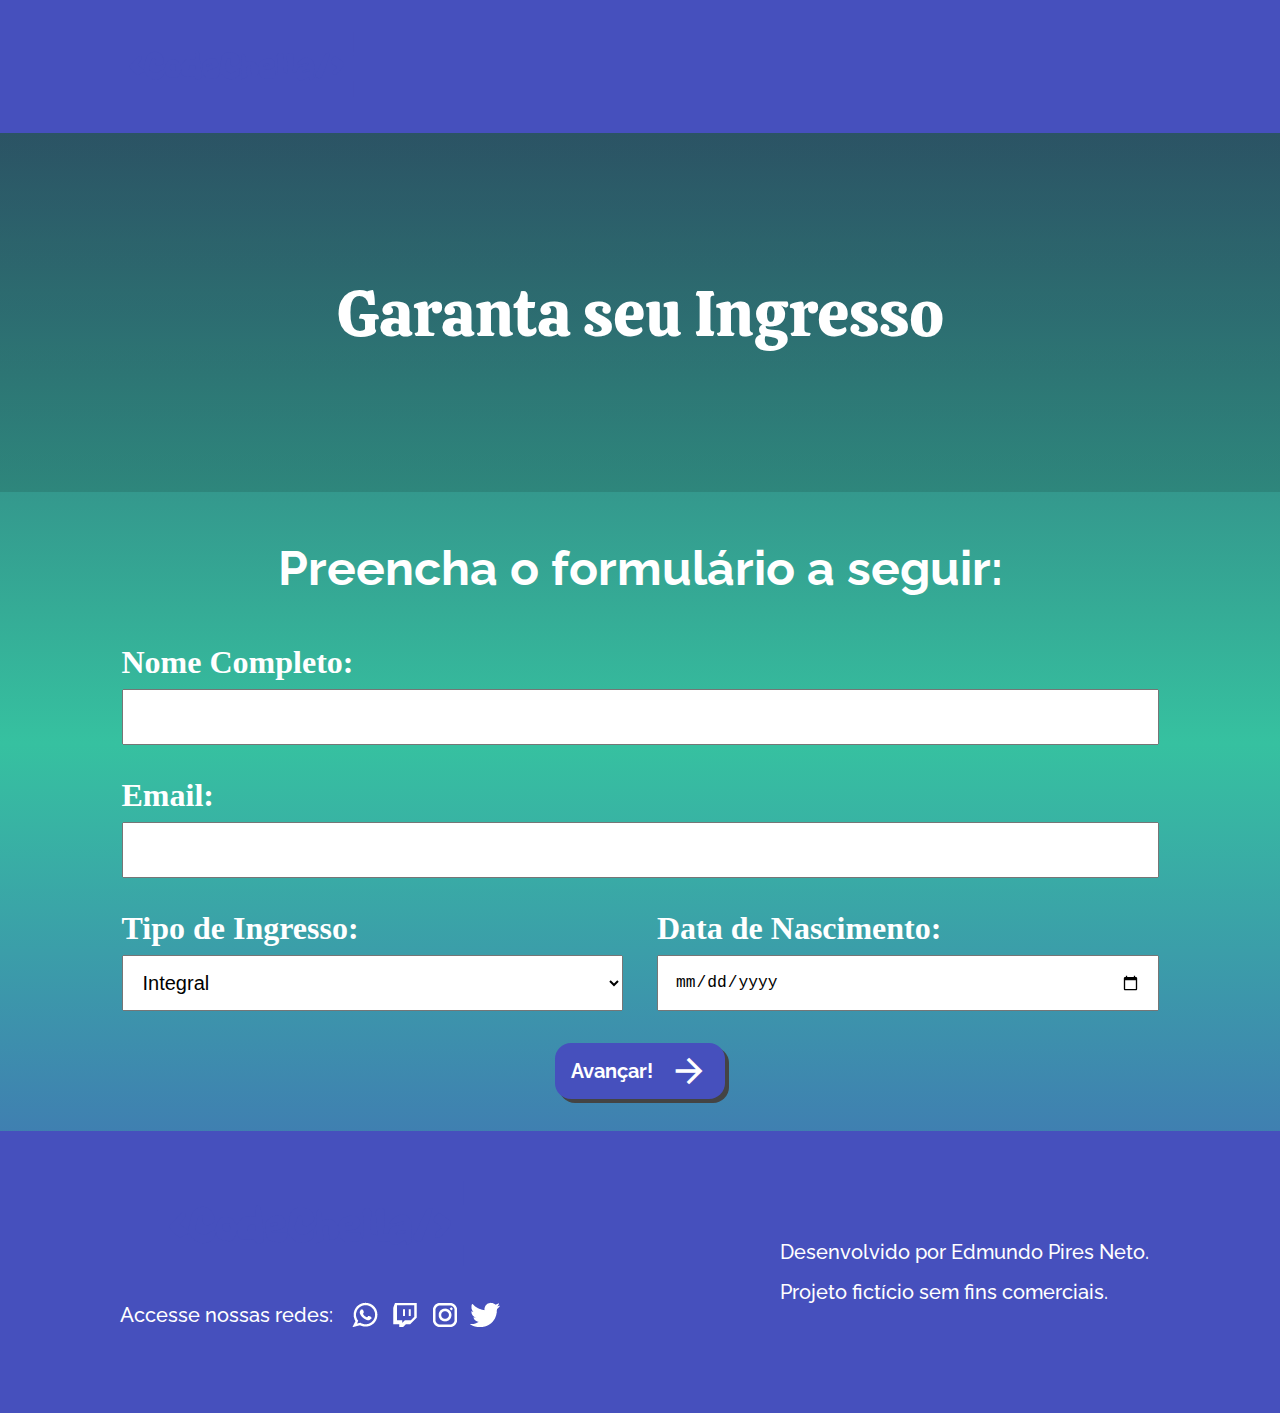
==== compra-ingresso.html @ c8a25de4 "primeiro commit" ====
<!DOCTYPE html>
<html lang="pt-br">
<head>
    <meta charset="UTF-8">
    <meta http-equiv="X-UA-Compatible" content="IE=edge">
    <meta name="viewport" content="width=device-width, initial-scale=1.0">

    <link rel="stylesheet" href="./styles/style.css">
    <link rel="icon" href="assets/img/favicon.png">
    <link rel="preconnect" href="https://fonts.googleapis.com">
    <link rel="preconnect" href="https://fonts.gstatic.com" crossorigin>
    <link rel="stylesheet" href="https://fonts.googleapis.com/css2?family=Calistoga&family=Raleway:wght@500;700;800&display=swap">
    <link rel="stylesheet" href="https://fonts.googleapis.com/icon?family=Material+Icons">

    <title>CodeChella - Comprar Ingresso</title>
</head>

<body class="corpo">
    <header class="cabecalho">

        <a href="index.html">
            <svg class="logo" aria-label="Logo Codechella - Página principal" xmlns="http://www.w3.org/2000/svg" viewBox="35.371 136.215 404.958 113.056">
                <path class="logo-fundo" fill="#000000" opacity="1.000000" stroke="none" d="M 329.526 249.271 C 231.034 249.271 133.201 249.271 35.371 249.271 C 35.371 211.586 35.371 173.9 35.371 136.215 C 170.357 136.215 305.342 136.215 440.328 136.215 C 440.329 173.9 440.329 211.586 440.329 249.271 C 403.615 249.271 366.899 249.271 329.526 249.271 M 255.655 213.245 C 255.23 210.444 254.885 207.629 254.362 204.846 C 252.972 197.431 254.225 195.205 260.86 194.347 C 261.513 200.416 262.162 206.469 262.885 213.204 C 266.246 212.826 270.627 213.612 272.707 211.739 C 274.711 209.932 274.334 205.379 275.005 202.033 C 276.376 202.971 276.769 203.779 276.728 204.561 C 276.368 211.262 278.873 215.881 285.882 216.128 C 294.341 216.426 302.822 216.123 311.293 216.029 C 320.903 215.923 330.511 215.756 340.119 215.639 C 340.763 215.632 341.703 215.569 342.008 215.949 C 348.733 224.324 354.797 218.074 361.015 215.128 C 361.741 214.783 362.505 214.521 363.413 214.156 C 363.725 216.22 363.982 217.911 364.257 219.747 C 369.289 219.515 373.049 218.704 370.772 212.346 C 370.441 211.423 370.76 210.245 370.822 209.188 C 371.117 204.125 371.959 199.025 371.619 194.008 C 371.001 184.871 363.285 178.497 355.653 180.896 C 351.731 182.129 348.13 184.77 344.753 187.29 C 343.322 188.359 342.838 190.751 341.924 192.541 C 343.803 192.621 345.763 193.088 347.549 192.708 C 351.957 191.772 356.284 190.45 360.644 189.284 C 360.99 189.999 361.339 190.715 361.686 191.431 C 360.867 192.312 360.193 193.711 359.208 193.992 C 352.089 196.033 342.133 193.304 341.239 205.495 C 341.228 205.636 340.899 205.752 340.714 205.869 C 338.858 205.869 337.003 205.869 334.316 205.869 C 334.935 196.678 335.633 187.876 336.073 179.059 C 336.262 175.272 335.494 172.211 330.426 172.464 C 324.254 172.772 322.999 175.543 324.237 183.8 C 325.399 191.564 325.47 199.498 326.077 208.148 C 322.391 207.02 320.04 206.301 317.67 205.576 C 317.67 197.121 317.078 188.993 317.9 181.016 C 318.37 176.466 318.577 173.478 313.519 172.559 C 307.167 171.402 306.78 175.375 307.076 180.184 C 307.607 188.814 308.111 197.453 308.319 206.094 C 308.365 208.017 307.135 209.972 306.492 211.911 C 305.95 211.77 305.407 211.629 304.863 211.486 C 304.634 209.401 304.402 207.314 304.092 204.521 C 297.556 204.521 291.168 204.521 284.78 204.521 C 284.695 203.733 284.611 202.945 284.528 202.158 C 287.146 201.71 289.749 201.126 292.384 200.842 C 300.238 199.996 304.107 196.054 303.139 189.712 C 302.303 184.205 296.758 180.533 290.442 182.088 C 282.838 183.957 274.751 185.796 274.815 196.545 C 274.815 196.588 274.033 196.636 275.496 196.476 C 271.889 192.659 269.581 188.283 266.251 187.212 C 262.486 186.004 257.802 187.762 253.531 188.23 C 253.049 184.818 252.84 181.054 251.863 177.51 C 251.466 176.069 249.398 175.109 248.091 173.927 C 247.105 175.657 245.244 177.411 245.292 179.11 C 245.465 185.234 247.271 191.392 243.859 197.248 C 243.478 197.905 243.587 199.685 243.894 199.805 C 248.716 201.684 245.049 204.864 245.091 207.424 C 245.149 210.604 245.106 213.785 245.106 218.607 C 249.586 216.833 252.602 215.641 255.655 213.245 M 65.784 211.013 C 69.381 209.217 72.978 207.418 77.432 205.194 C 81.65 211.235 86.448 218.225 96.107 218.333 C 105.553 218.439 110.874 213.556 113.401 203.948 C 114.261 214.601 122.164 214.529 128.291 215.417 C 138.659 216.921 138.244 206.923 141.745 200.091 C 139.857 209.873 144.435 213.598 152.41 214.092 C 154.909 214.246 157.458 213.317 159.996 213.23 C 161.514 213.179 164.295 213.566 164.4 214.15 C 165.665 221.229 171.002 218.103 174.309 217.672 C 175.378 217.532 176.578 211.958 176.333 208.991 C 175.375 197.457 173.93 185.963 172.491 174.477 C 172.24 172.468 171.468 170.313 170.277 168.748 C 169.824 168.154 166.537 168.598 166.236 169.312 C 165.36 171.385 165.028 173.839 165.074 176.133 C 165.128 178.866 165.798 181.588 166.065 183.41 C 160.203 183.41 154.494 181.964 150.153 183.83 C 146.055 185.591 143.397 190.837 140.231 194.409 C 138.33 191.811 136.43 186.673 133.001 185.174 C 128.911 183.385 121.746 182.715 119.093 185.158 C 115.092 188.839 113.843 195.639 111.432 201.094 C 109.739 201.73 106.476 202.052 104.537 203.856 C 98.847 209.144 93.899 206.96 88.464 203.612 C 83.346 200.46 86.833 196.341 86.991 192.727 C 87.088 190.482 89.056 188.359 89.322 186.073 C 89.861 181.401 92.505 181.677 96.051 182.421 C 96.051 185.473 95.519 188.515 96.244 191.203 C 96.697 192.884 99.465 195.484 100.465 195.18 C 105.083 193.777 111.782 193.054 111.33 186.649 C 111 181.988 108.446 175.858 104.881 173.372 C 94.697 166.271 82.893 171.845 79.913 184.216 C 78.612 189.619 77.806 195.147 76.652 201.258 C 72.7 198.393 69.003 195.712 65.438 193.127 C 68.37 189.344 71.045 186.417 73.019 183.061 C 73.696 181.914 73.126 178.658 72.23 178.205 C 70.875 177.519 68.124 177.772 67.042 178.802 C 62.915 182.737 59.719 187.839 55.231 191.184 C 50.493 194.719 52.058 198.516 54.247 201.274 C 57.121 204.893 61.402 207.351 65.784 211.013 M 227.084 192.562 C 231.033 199.208 235.621 194.366 238.913 192.394 C 243.2 189.826 243.566 185.112 241.407 180.215 C 237.85 172.156 230.687 171.774 223.709 171.283 C 217.244 170.827 211.853 175.765 210.799 182.352 C 209.632 189.644 208.418 196.929 207.19 204.423 C 200.925 204.423 194.092 204.423 187.261 204.423 C 187.14 203.724 187.018 203.024 186.896 202.324 C 189.446 201.821 192.136 201.685 194.511 200.735 C 198.286 199.222 203.783 197.993 204.966 195.111 C 206.18 192.155 204.215 186.199 201.652 183.604 C 196.177 178.067 178.597 185.159 178.072 193.047 C 177.692 198.794 178.88 204.801 180.304 210.448 C 180.83 212.535 183.809 214.899 186.053 215.424 C 190.818 216.534 195.906 217.195 200.717 216.669 C 202.936 216.426 205.068 213.154 206.743 210.878 C 207.55 209.778 207.21 207.799 207.654 203.865 C 213.683 214.108 220.714 219.599 230.687 217.526 C 234.668 216.699 239.144 214.331 241.584 211.197 C 243.275 209.029 241.869 204.349 241.84 199.422 C 229.918 208.585 226.418 209.466 220.265 204.174 C 214.033 198.814 218.378 192.555 219.96 186.688 C 220.856 183.359 222.081 180.344 226.669 182.823 C 226.669 185.665 226.669 188.561 227.084 192.562 M 379.615 198.529 C 378.363 200.782 377.5 203.428 375.774 205.193 C 373.233 207.792 372.716 210.786 374.625 213.186 C 376.146 215.099 379.4 216.978 381.49 216.6 C 383.357 216.261 385.199 213.033 386.149 210.697 C 389.278 203.002 392.141 195.183 394.818 187.311 C 396.376 182.734 397.387 177.963 398.644 173.282 C 398.163 172.815 397.682 172.35 397.201 171.884 C 394.888 172.879 391.43 173.219 390.46 174.983 C 386.464 182.251 383.226 189.949 379.615 198.529 M 406.879 177.941 C 404.844 180.241 401.859 182.21 400.958 184.905 C 398.284 192.884 409.09 191.398 410.207 198.455 C 408.371 200.028 405.572 201.71 403.837 204.173 C 402.758 205.705 403.289 208.417 403.096 210.6 C 405.388 210.277 408.44 210.79 409.826 209.473 C 414.248 205.281 418.304 200.603 421.944 195.684 C 423.106 194.113 423.567 190.015 422.571 189.113 C 418.034 184.992 412.866 181.594 406.879 177.941 Z"/>
                <path class="logo-letra" fill="#FFFFFF" opacity="1.000000" stroke="none" d="M 255.635 213.845 C 252.602 215.641 249.586 216.833 245.106 218.607 C 245.106 213.785 245.149 210.604 245.091 207.424 C 245.049 204.864 248.716 201.684 243.894 199.805 C 243.587 199.685 243.478 197.905 243.859 197.248 C 247.271 191.392 245.465 185.234 245.292 179.11 C 245.244 177.411 247.105 175.657 248.091 173.927 C 249.398 175.109 251.466 176.069 251.863 177.51 C 252.84 181.054 253.049 184.818 253.531 188.23 C 257.802 187.762 262.486 186.004 266.251 187.212 C 269.581 188.283 271.889 192.659 275.496 196.476 C 274.033 196.636 274.815 196.588 274.815 196.545 C 274.751 185.796 282.838 183.957 290.442 182.088 C 296.758 180.533 302.303 184.205 303.139 189.712 C 304.107 196.054 300.238 199.996 292.384 200.842 C 289.749 201.126 287.146 201.71 284.528 202.158 C 284.611 202.945 284.695 203.733 284.78 204.521 C 291.168 204.521 297.556 204.521 304.092 204.521 C 304.402 207.314 304.634 209.401 304.863 211.486 C 305.407 211.629 305.95 211.77 306.492 211.911 C 307.135 209.972 308.365 208.017 308.319 206.094 C 308.111 197.453 307.607 188.814 307.076 180.184 C 306.78 175.375 307.167 171.402 313.519 172.559 C 318.577 173.478 318.37 176.466 317.9 181.016 C 317.078 188.993 317.67 197.121 317.67 205.576 C 320.04 206.301 322.391 207.02 326.077 208.148 C 325.47 199.498 325.399 191.564 324.237 183.8 C 323.001 175.543 324.254 172.772 330.426 172.464 C 335.494 172.211 336.262 175.272 336.073 179.059 C 335.633 187.876 334.935 196.678 334.316 205.869 C 337.003 205.869 338.858 205.869 340.716 205.874 C 340.899 205.752 341.228 205.636 341.239 205.495 C 342.133 193.304 352.089 196.033 359.208 193.992 C 360.193 193.711 360.867 192.312 361.686 191.431 C 361.339 190.715 360.99 189.999 360.644 189.284 C 356.284 190.45 351.957 191.772 347.549 192.708 C 345.763 193.088 343.803 192.621 341.924 192.541 C 342.838 190.751 343.322 188.359 344.753 187.29 C 348.13 184.77 351.731 182.129 355.653 180.896 C 363.285 178.497 371.001 184.871 371.619 194.008 C 371.959 199.025 371.117 204.125 370.822 209.188 C 370.76 210.245 370.441 211.423 370.772 212.346 C 373.049 218.704 369.289 219.515 364.257 219.747 C 363.982 217.911 363.725 216.22 363.413 214.156 C 362.505 214.521 361.741 214.783 361.015 215.128 C 354.797 218.074 348.733 224.324 342.008 215.949 C 341.703 215.569 340.763 215.632 340.119 215.639 C 330.511 215.756 320.903 215.923 311.293 216.029 C 302.822 216.123 294.341 216.426 285.882 216.128 C 278.873 215.881 276.368 211.262 276.728 204.561 C 276.769 203.779 276.376 202.971 275.005 202.033 C 274.334 205.379 274.711 209.932 272.707 211.739 C 270.627 213.612 266.246 212.826 262.885 213.204 C 262.162 206.469 261.513 200.416 260.86 194.347 C 254.225 195.205 252.972 197.431 254.362 204.846 C 254.885 207.629 255.23 210.444 255.635 213.845 M 356.44 202.1 C 354.393 202.759 352.343 203.419 350.293 204.079 C 350.494 204.824 350.694 205.572 350.894 206.32 C 354.622 205.825 358.364 205.423 362.06 204.748 C 362.74 204.624 363.717 203.361 363.666 202.695 C 363.614 202.024 362.492 200.989 361.762 200.92 C 360.307 200.781 358.8 201.191 356.44 202.1 Z"/>
                <path class="logo-letra" fill="#FFFFFF" opacity="1.000000" stroke="none" d="M 65.429 210.66 C 61.402 207.351 57.121 204.893 54.247 201.274 C 52.058 198.516 50.493 194.719 55.231 191.184 C 59.719 187.839 62.915 182.737 67.042 178.802 C 68.124 177.772 70.875 177.519 72.23 178.205 C 73.126 178.658 73.696 181.914 73.019 183.061 C 71.045 186.417 68.37 189.344 65.438 193.127 C 69.003 195.712 72.7 198.393 76.652 201.258 C 77.806 195.147 78.612 189.619 79.913 184.216 C 82.893 171.845 94.697 166.271 104.881 173.372 C 108.446 175.858 111 181.988 111.33 186.649 C 111.782 193.054 105.083 193.777 100.465 195.18 C 99.465 195.484 96.697 192.884 96.244 191.203 C 95.519 188.515 96.051 185.473 96.051 182.421 C 92.505 181.677 89.861 181.401 89.322 186.073 C 89.056 188.359 87.088 190.482 86.991 192.727 C 86.833 196.341 83.346 200.46 88.464 203.612 C 93.899 206.96 98.847 209.144 104.537 203.856 C 106.476 202.052 109.739 201.73 111.432 201.094 C 113.843 195.639 115.092 188.839 119.093 185.158 C 121.746 182.715 128.911 183.385 133.001 185.174 C 136.43 186.673 138.33 191.811 140.231 194.409 C 143.397 190.837 146.055 185.591 150.153 183.83 C 154.494 181.964 160.203 183.41 166.065 183.41 C 165.798 181.588 165.128 178.866 165.074 176.133 C 165.028 173.839 165.36 171.385 166.236 169.312 C 166.537 168.598 169.824 168.154 170.277 168.748 C 171.468 170.313 172.24 172.468 172.491 174.477 C 173.93 185.963 175.375 197.457 176.333 208.991 C 176.578 211.958 175.378 217.532 174.309 217.672 C 171.002 218.103 167.789 215.046 166.524 207.966 C 166.419 207.383 161.514 213.179 159.996 213.23 C 157.458 213.317 154.909 214.246 152.41 214.092 C 144.435 213.598 139.857 209.873 141.745 200.091 C 138.244 206.923 138.659 216.921 128.291 215.417 C 122.164 214.529 114.261 214.601 113.401 203.948 C 110.874 213.556 105.553 218.439 96.107 218.333 C 86.448 218.225 81.65 211.235 77.432 205.194 C 72.978 207.418 69.381 209.217 65.429 210.66 M 131.596 202.624 C 131.723 200.851 132.122 199.045 131.91 197.314 C 131.669 195.317 130.693 191.661 130.38 191.7 C 127.521 192.046 123.789 192.228 122.243 194.11 C 121.103 195.496 122.03 200.054 123.554 201.884 C 124.816 203.399 128.295 202.994 131.596 202.624 M 159.643 193.743 C 158.214 194.517 156.119 194.943 155.51 196.15 C 154.661 197.833 154.924 200.098 154.71 202.115 C 158.426 202.115 162.139 202.115 165.617 202.115 C 165.617 198.9 165.617 196.542 165.617 194.066 C 163.758 194.066 162.241 194.066 159.643 193.743 Z"/>
                <path class="logo-letra" fill="#FFFFFF" opacity="1.000000" stroke="none" d="M 226.877 192.009 C 226.669 188.561 226.669 185.665 226.669 182.823 C 222.081 180.344 220.856 183.359 219.96 186.688 C 218.378 192.555 214.033 198.814 220.265 204.174 C 226.418 209.466 229.918 208.585 241.84 199.422 C 241.869 204.349 243.275 209.029 241.584 211.197 C 239.144 214.331 234.668 216.699 230.687 217.526 C 220.714 219.599 213.683 214.108 207.654 203.865 C 207.21 207.799 207.55 209.778 206.743 210.878 C 205.068 213.154 202.936 216.426 200.717 216.669 C 195.906 217.195 190.818 216.534 186.053 215.424 C 183.809 214.899 180.83 212.535 180.304 210.448 C 178.88 204.801 177.692 198.794 178.072 193.047 C 178.597 185.159 196.177 178.067 201.652 183.604 C 204.215 186.199 206.18 192.155 204.966 195.111 C 203.783 197.993 198.286 199.222 194.511 200.735 C 192.136 201.685 189.446 201.821 186.896 202.324 C 187.018 203.024 187.14 203.724 187.261 204.423 C 194.092 204.423 200.925 204.423 207.19 204.423 C 208.418 196.929 209.632 189.644 210.799 182.352 C 211.853 175.765 217.244 170.827 223.709 171.283 C 230.687 171.774 237.85 172.156 241.407 180.215 C 243.566 185.112 243.2 189.826 238.913 192.394 C 235.621 194.366 231.033 199.208 226.877 192.009 Z"/>
                <path class="logo-letra" fill="#FFFFFF" opacity="1.000000" stroke="none" d="M 379.66 198.01 C 383.226 189.949 386.464 182.251 390.46 174.983 C 391.43 173.219 394.888 172.879 397.201 171.884 C 397.682 172.35 398.163 172.815 398.644 173.282 C 397.387 177.963 396.376 182.734 394.818 187.311 C 392.141 195.183 389.278 203.002 386.149 210.697 C 385.199 213.033 383.357 216.261 381.49 216.6 C 379.4 216.978 376.146 215.099 374.625 213.186 C 372.716 210.786 373.233 207.792 375.774 205.193 C 377.5 203.428 378.363 200.782 379.66 198.01 Z"/>
                <path class="logo-letra" fill="#FFFFFF" opacity="1.000000" stroke="none" d="M 407.402 177.939 C 412.866 181.594 418.034 184.992 422.571 189.113 C 423.567 190.015 423.106 194.113 421.944 195.684 C 418.304 200.603 414.248 205.281 409.826 209.473 C 408.44 210.79 405.388 210.277 403.096 210.6 C 403.289 208.417 402.758 205.705 403.837 204.173 C 405.572 201.71 408.371 200.028 410.207 198.455 C 409.09 191.398 398.284 192.884 400.958 184.905 C 401.859 182.21 404.844 180.241 407.402 177.939 Z"/>
                <path class="logo-fundo" fill="#000000" opacity="1.000000" stroke="none" d="M 356.878 201.737 C 358.8 201.191 360.307 200.781 361.762 200.92 C 362.492 200.989 363.614 202.024 363.666 202.695 C 363.717 203.361 362.74 204.624 362.06 204.748 C 358.364 205.423 354.622 205.825 350.894 206.32 C 350.694 205.572 350.494 204.824 350.293 204.079 C 352.343 203.419 354.393 202.759 356.878 201.737 Z"/>
                <path class="logo-fundo" fill="#000000" opacity="1.000000" stroke="none" d="M 131.192 203.033 C 128.295 202.994 124.816 203.399 123.554 201.884 C 122.03 200.054 121.103 195.496 122.243 194.11 C 123.789 192.228 127.521 192.046 130.38 191.7 C 130.693 191.661 131.669 195.317 131.91 197.314 C 132.122 199.045 131.723 200.851 131.192 203.033 Z"/>
                <path class="logo-fundo" fill="#000000" opacity="1.000000" stroke="none" d="M 160.184 193.904 C 162.241 194.066 163.758 194.066 165.617 194.066 C 165.617 196.542 165.617 198.9 165.617 202.115 C 162.139 202.115 158.426 202.115 154.71 202.115 C 154.924 200.098 154.661 197.833 155.51 196.15 C 156.119 194.943 158.214 194.517 160.184 193.904 Z"/>
                <path class="logo-fundo" fill="#000000" opacity="1.000000" stroke="none" d="M 189.327 191.285 C 191.148 191.365 192.484 191.365 194.118 191.365 C 194.274 192.614 194.42 193.801 194.621 195.424 C 191.559 195.424 188.292 195.424 185.017 195.424 C 185.082 194.407 184.712 193.266 185.351 192.415 C 185.814 191.805 187.628 191.593 189.327 191.285 Z" transform="matrix(0.977465, -0.211098, 0.211098, 0.977465, -36.539688, 44.422535)"/>
                <path class="logo-fundo" fill="#000000" opacity="1.000000" stroke="none" d="M 288.122 190.825 C 289.944 190.905 291.28 190.905 292.913 190.905 C 293.069 192.154 293.215 193.343 293.416 194.964 C 290.356 194.964 287.087 194.964 283.812 194.964 C 283.877 193.947 283.507 192.806 284.146 191.955 C 284.609 191.347 286.424 191.133 288.122 190.825 Z" transform="matrix(0.977465, -0.211098, 0.211098, 0.977465, -34.216232, 65.267586)"/>
            </svg>
        </a>

        <a href="#titulo-principal" class="escondido">Pular para conteúdo principal</a>

        <div class="menu">
            <button class="menu__botao" aria-label="Menu" aria-expanded="false">
                <span></span>
                <span></span>
                <span></span>
            </button>

            <nav class="menu__lista-container">
                <ul class="menu__lista">
                    <li><a href="experiencia.html">A experiência</a></li>
                    <li><a href="setores.html">Mapa de Setores</a></li>
                    <li><a href="info.html">Informações</a></li>
                    <li><a href="compra-ingresso.html">Ingresso</a></li>
                </ul>
            </nav>  
        </div>
    
    </header>

    <main class="corpo-compra-ingresso">

        <section class="banner">
            <h1 class="banner__titulo" id="titulo-principal">Garanta seu Ingresso</h1>
        </section>

        <section class="secao formulario-ingresso-container">
            <form action="ingresso.html">
                <fieldset class="formulario-ingresso">
                    <legend class="secao__titulo">Preencha o formulário a seguir:</legend>

                    <label class="nome-label" for="nome-completo">Nome Completo:</label>
                    <input type="text" name="Nome Completo" id="nome-completo" required>

                    <label class="email-label" for="email">Email:</label>
                    <input type="email" name="Email" id="email" required>

                    <label class="tipo-ingresso-label" for="tipo-ingresso">Tipo de Ingresso:</label>
                    <select name="Tipo de Ingresso" id="tipo-ingresso" required>
                        <option value="integral">Integral</option>
                        <option value="meia-entrada">Meia Entrada</option>
                        <option value="cortesia">Cortesia</option>
                    </select>

                    <label class="data-nascimento-label" for="data-nascimento">Data de Nascimento:</label>
                    <input type="date" min="1900-01-01" name="Data de Nascimento" id="data-nascimento" required>

                    <button class="botao formulario-ingresso__botao-submit" type="submit">
                        <span>Avançar!</span>
                        <span class="material-icon" aria-hidden="true">arrow_forward</span>
                    </button>
                </fieldset>
            </form>
        </section>  
    
    </main>

    <footer class="rodape">

        <a href="index.html">
            <svg class="logo" aria-label="Logo Codechella - Página principal" xmlns="http://www.w3.org/2000/svg" viewBox="35.371 136.215 404.958 113.056">
                <path class="logo-fundo" fill="#000000" opacity="1.000000" stroke="none" d="M 329.526 249.271 C 231.034 249.271 133.201 249.271 35.371 249.271 C 35.371 211.586 35.371 173.9 35.371 136.215 C 170.357 136.215 305.342 136.215 440.328 136.215 C 440.329 173.9 440.329 211.586 440.329 249.271 C 403.615 249.271 366.899 249.271 329.526 249.271 M 255.655 213.245 C 255.23 210.444 254.885 207.629 254.362 204.846 C 252.972 197.431 254.225 195.205 260.86 194.347 C 261.513 200.416 262.162 206.469 262.885 213.204 C 266.246 212.826 270.627 213.612 272.707 211.739 C 274.711 209.932 274.334 205.379 275.005 202.033 C 276.376 202.971 276.769 203.779 276.728 204.561 C 276.368 211.262 278.873 215.881 285.882 216.128 C 294.341 216.426 302.822 216.123 311.293 216.029 C 320.903 215.923 330.511 215.756 340.119 215.639 C 340.763 215.632 341.703 215.569 342.008 215.949 C 348.733 224.324 354.797 218.074 361.015 215.128 C 361.741 214.783 362.505 214.521 363.413 214.156 C 363.725 216.22 363.982 217.911 364.257 219.747 C 369.289 219.515 373.049 218.704 370.772 212.346 C 370.441 211.423 370.76 210.245 370.822 209.188 C 371.117 204.125 371.959 199.025 371.619 194.008 C 371.001 184.871 363.285 178.497 355.653 180.896 C 351.731 182.129 348.13 184.77 344.753 187.29 C 343.322 188.359 342.838 190.751 341.924 192.541 C 343.803 192.621 345.763 193.088 347.549 192.708 C 351.957 191.772 356.284 190.45 360.644 189.284 C 360.99 189.999 361.339 190.715 361.686 191.431 C 360.867 192.312 360.193 193.711 359.208 193.992 C 352.089 196.033 342.133 193.304 341.239 205.495 C 341.228 205.636 340.899 205.752 340.714 205.869 C 338.858 205.869 337.003 205.869 334.316 205.869 C 334.935 196.678 335.633 187.876 336.073 179.059 C 336.262 175.272 335.494 172.211 330.426 172.464 C 324.254 172.772 322.999 175.543 324.237 183.8 C 325.399 191.564 325.47 199.498 326.077 208.148 C 322.391 207.02 320.04 206.301 317.67 205.576 C 317.67 197.121 317.078 188.993 317.9 181.016 C 318.37 176.466 318.577 173.478 313.519 172.559 C 307.167 171.402 306.78 175.375 307.076 180.184 C 307.607 188.814 308.111 197.453 308.319 206.094 C 308.365 208.017 307.135 209.972 306.492 211.911 C 305.95 211.77 305.407 211.629 304.863 211.486 C 304.634 209.401 304.402 207.314 304.092 204.521 C 297.556 204.521 291.168 204.521 284.78 204.521 C 284.695 203.733 284.611 202.945 284.528 202.158 C 287.146 201.71 289.749 201.126 292.384 200.842 C 300.238 199.996 304.107 196.054 303.139 189.712 C 302.303 184.205 296.758 180.533 290.442 182.088 C 282.838 183.957 274.751 185.796 274.815 196.545 C 274.815 196.588 274.033 196.636 275.496 196.476 C 271.889 192.659 269.581 188.283 266.251 187.212 C 262.486 186.004 257.802 187.762 253.531 188.23 C 253.049 184.818 252.84 181.054 251.863 177.51 C 251.466 176.069 249.398 175.109 248.091 173.927 C 247.105 175.657 245.244 177.411 245.292 179.11 C 245.465 185.234 247.271 191.392 243.859 197.248 C 243.478 197.905 243.587 199.685 243.894 199.805 C 248.716 201.684 245.049 204.864 245.091 207.424 C 245.149 210.604 245.106 213.785 245.106 218.607 C 249.586 216.833 252.602 215.641 255.655 213.245 M 65.784 211.013 C 69.381 209.217 72.978 207.418 77.432 205.194 C 81.65 211.235 86.448 218.225 96.107 218.333 C 105.553 218.439 110.874 213.556 113.401 203.948 C 114.261 214.601 122.164 214.529 128.291 215.417 C 138.659 216.921 138.244 206.923 141.745 200.091 C 139.857 209.873 144.435 213.598 152.41 214.092 C 154.909 214.246 157.458 213.317 159.996 213.23 C 161.514 213.179 164.295 213.566 164.4 214.15 C 165.665 221.229 171.002 218.103 174.309 217.672 C 175.378 217.532 176.578 211.958 176.333 208.991 C 175.375 197.457 173.93 185.963 172.491 174.477 C 172.24 172.468 171.468 170.313 170.277 168.748 C 169.824 168.154 166.537 168.598 166.236 169.312 C 165.36 171.385 165.028 173.839 165.074 176.133 C 165.128 178.866 165.798 181.588 166.065 183.41 C 160.203 183.41 154.494 181.964 150.153 183.83 C 146.055 185.591 143.397 190.837 140.231 194.409 C 138.33 191.811 136.43 186.673 133.001 185.174 C 128.911 183.385 121.746 182.715 119.093 185.158 C 115.092 188.839 113.843 195.639 111.432 201.094 C 109.739 201.73 106.476 202.052 104.537 203.856 C 98.847 209.144 93.899 206.96 88.464 203.612 C 83.346 200.46 86.833 196.341 86.991 192.727 C 87.088 190.482 89.056 188.359 89.322 186.073 C 89.861 181.401 92.505 181.677 96.051 182.421 C 96.051 185.473 95.519 188.515 96.244 191.203 C 96.697 192.884 99.465 195.484 100.465 195.18 C 105.083 193.777 111.782 193.054 111.33 186.649 C 111 181.988 108.446 175.858 104.881 173.372 C 94.697 166.271 82.893 171.845 79.913 184.216 C 78.612 189.619 77.806 195.147 76.652 201.258 C 72.7 198.393 69.003 195.712 65.438 193.127 C 68.37 189.344 71.045 186.417 73.019 183.061 C 73.696 181.914 73.126 178.658 72.23 178.205 C 70.875 177.519 68.124 177.772 67.042 178.802 C 62.915 182.737 59.719 187.839 55.231 191.184 C 50.493 194.719 52.058 198.516 54.247 201.274 C 57.121 204.893 61.402 207.351 65.784 211.013 M 227.084 192.562 C 231.033 199.208 235.621 194.366 238.913 192.394 C 243.2 189.826 243.566 185.112 241.407 180.215 C 237.85 172.156 230.687 171.774 223.709 171.283 C 217.244 170.827 211.853 175.765 210.799 182.352 C 209.632 189.644 208.418 196.929 207.19 204.423 C 200.925 204.423 194.092 204.423 187.261 204.423 C 187.14 203.724 187.018 203.024 186.896 202.324 C 189.446 201.821 192.136 201.685 194.511 200.735 C 198.286 199.222 203.783 197.993 204.966 195.111 C 206.18 192.155 204.215 186.199 201.652 183.604 C 196.177 178.067 178.597 185.159 178.072 193.047 C 177.692 198.794 178.88 204.801 180.304 210.448 C 180.83 212.535 183.809 214.899 186.053 215.424 C 190.818 216.534 195.906 217.195 200.717 216.669 C 202.936 216.426 205.068 213.154 206.743 210.878 C 207.55 209.778 207.21 207.799 207.654 203.865 C 213.683 214.108 220.714 219.599 230.687 217.526 C 234.668 216.699 239.144 214.331 241.584 211.197 C 243.275 209.029 241.869 204.349 241.84 199.422 C 229.918 208.585 226.418 209.466 220.265 204.174 C 214.033 198.814 218.378 192.555 219.96 186.688 C 220.856 183.359 222.081 180.344 226.669 182.823 C 226.669 185.665 226.669 188.561 227.084 192.562 M 379.615 198.529 C 378.363 200.782 377.5 203.428 375.774 205.193 C 373.233 207.792 372.716 210.786 374.625 213.186 C 376.146 215.099 379.4 216.978 381.49 216.6 C 383.357 216.261 385.199 213.033 386.149 210.697 C 389.278 203.002 392.141 195.183 394.818 187.311 C 396.376 182.734 397.387 177.963 398.644 173.282 C 398.163 172.815 397.682 172.35 397.201 171.884 C 394.888 172.879 391.43 173.219 390.46 174.983 C 386.464 182.251 383.226 189.949 379.615 198.529 M 406.879 177.941 C 404.844 180.241 401.859 182.21 400.958 184.905 C 398.284 192.884 409.09 191.398 410.207 198.455 C 408.371 200.028 405.572 201.71 403.837 204.173 C 402.758 205.705 403.289 208.417 403.096 210.6 C 405.388 210.277 408.44 210.79 409.826 209.473 C 414.248 205.281 418.304 200.603 421.944 195.684 C 423.106 194.113 423.567 190.015 422.571 189.113 C 418.034 184.992 412.866 181.594 406.879 177.941 Z"/>
                <path class="logo-letra" fill="#FFFFFF" opacity="1.000000" stroke="none" d="M 255.635 213.845 C 252.602 215.641 249.586 216.833 245.106 218.607 C 245.106 213.785 245.149 210.604 245.091 207.424 C 245.049 204.864 248.716 201.684 243.894 199.805 C 243.587 199.685 243.478 197.905 243.859 197.248 C 247.271 191.392 245.465 185.234 245.292 179.11 C 245.244 177.411 247.105 175.657 248.091 173.927 C 249.398 175.109 251.466 176.069 251.863 177.51 C 252.84 181.054 253.049 184.818 253.531 188.23 C 257.802 187.762 262.486 186.004 266.251 187.212 C 269.581 188.283 271.889 192.659 275.496 196.476 C 274.033 196.636 274.815 196.588 274.815 196.545 C 274.751 185.796 282.838 183.957 290.442 182.088 C 296.758 180.533 302.303 184.205 303.139 189.712 C 304.107 196.054 300.238 199.996 292.384 200.842 C 289.749 201.126 287.146 201.71 284.528 202.158 C 284.611 202.945 284.695 203.733 284.78 204.521 C 291.168 204.521 297.556 204.521 304.092 204.521 C 304.402 207.314 304.634 209.401 304.863 211.486 C 305.407 211.629 305.95 211.77 306.492 211.911 C 307.135 209.972 308.365 208.017 308.319 206.094 C 308.111 197.453 307.607 188.814 307.076 180.184 C 306.78 175.375 307.167 171.402 313.519 172.559 C 318.577 173.478 318.37 176.466 317.9 181.016 C 317.078 188.993 317.67 197.121 317.67 205.576 C 320.04 206.301 322.391 207.02 326.077 208.148 C 325.47 199.498 325.399 191.564 324.237 183.8 C 323.001 175.543 324.254 172.772 330.426 172.464 C 335.494 172.211 336.262 175.272 336.073 179.059 C 335.633 187.876 334.935 196.678 334.316 205.869 C 337.003 205.869 338.858 205.869 340.716 205.874 C 340.899 205.752 341.228 205.636 341.239 205.495 C 342.133 193.304 352.089 196.033 359.208 193.992 C 360.193 193.711 360.867 192.312 361.686 191.431 C 361.339 190.715 360.99 189.999 360.644 189.284 C 356.284 190.45 351.957 191.772 347.549 192.708 C 345.763 193.088 343.803 192.621 341.924 192.541 C 342.838 190.751 343.322 188.359 344.753 187.29 C 348.13 184.77 351.731 182.129 355.653 180.896 C 363.285 178.497 371.001 184.871 371.619 194.008 C 371.959 199.025 371.117 204.125 370.822 209.188 C 370.76 210.245 370.441 211.423 370.772 212.346 C 373.049 218.704 369.289 219.515 364.257 219.747 C 363.982 217.911 363.725 216.22 363.413 214.156 C 362.505 214.521 361.741 214.783 361.015 215.128 C 354.797 218.074 348.733 224.324 342.008 215.949 C 341.703 215.569 340.763 215.632 340.119 215.639 C 330.511 215.756 320.903 215.923 311.293 216.029 C 302.822 216.123 294.341 216.426 285.882 216.128 C 278.873 215.881 276.368 211.262 276.728 204.561 C 276.769 203.779 276.376 202.971 275.005 202.033 C 274.334 205.379 274.711 209.932 272.707 211.739 C 270.627 213.612 266.246 212.826 262.885 213.204 C 262.162 206.469 261.513 200.416 260.86 194.347 C 254.225 195.205 252.972 197.431 254.362 204.846 C 254.885 207.629 255.23 210.444 255.635 213.845 M 356.44 202.1 C 354.393 202.759 352.343 203.419 350.293 204.079 C 350.494 204.824 350.694 205.572 350.894 206.32 C 354.622 205.825 358.364 205.423 362.06 204.748 C 362.74 204.624 363.717 203.361 363.666 202.695 C 363.614 202.024 362.492 200.989 361.762 200.92 C 360.307 200.781 358.8 201.191 356.44 202.1 Z"/>
                <path class="logo-letra" fill="#FFFFFF" opacity="1.000000" stroke="none" d="M 65.429 210.66 C 61.402 207.351 57.121 204.893 54.247 201.274 C 52.058 198.516 50.493 194.719 55.231 191.184 C 59.719 187.839 62.915 182.737 67.042 178.802 C 68.124 177.772 70.875 177.519 72.23 178.205 C 73.126 178.658 73.696 181.914 73.019 183.061 C 71.045 186.417 68.37 189.344 65.438 193.127 C 69.003 195.712 72.7 198.393 76.652 201.258 C 77.806 195.147 78.612 189.619 79.913 184.216 C 82.893 171.845 94.697 166.271 104.881 173.372 C 108.446 175.858 111 181.988 111.33 186.649 C 111.782 193.054 105.083 193.777 100.465 195.18 C 99.465 195.484 96.697 192.884 96.244 191.203 C 95.519 188.515 96.051 185.473 96.051 182.421 C 92.505 181.677 89.861 181.401 89.322 186.073 C 89.056 188.359 87.088 190.482 86.991 192.727 C 86.833 196.341 83.346 200.46 88.464 203.612 C 93.899 206.96 98.847 209.144 104.537 203.856 C 106.476 202.052 109.739 201.73 111.432 201.094 C 113.843 195.639 115.092 188.839 119.093 185.158 C 121.746 182.715 128.911 183.385 133.001 185.174 C 136.43 186.673 138.33 191.811 140.231 194.409 C 143.397 190.837 146.055 185.591 150.153 183.83 C 154.494 181.964 160.203 183.41 166.065 183.41 C 165.798 181.588 165.128 178.866 165.074 176.133 C 165.028 173.839 165.36 171.385 166.236 169.312 C 166.537 168.598 169.824 168.154 170.277 168.748 C 171.468 170.313 172.24 172.468 172.491 174.477 C 173.93 185.963 175.375 197.457 176.333 208.991 C 176.578 211.958 175.378 217.532 174.309 217.672 C 171.002 218.103 167.789 215.046 166.524 207.966 C 166.419 207.383 161.514 213.179 159.996 213.23 C 157.458 213.317 154.909 214.246 152.41 214.092 C 144.435 213.598 139.857 209.873 141.745 200.091 C 138.244 206.923 138.659 216.921 128.291 215.417 C 122.164 214.529 114.261 214.601 113.401 203.948 C 110.874 213.556 105.553 218.439 96.107 218.333 C 86.448 218.225 81.65 211.235 77.432 205.194 C 72.978 207.418 69.381 209.217 65.429 210.66 M 131.596 202.624 C 131.723 200.851 132.122 199.045 131.91 197.314 C 131.669 195.317 130.693 191.661 130.38 191.7 C 127.521 192.046 123.789 192.228 122.243 194.11 C 121.103 195.496 122.03 200.054 123.554 201.884 C 124.816 203.399 128.295 202.994 131.596 202.624 M 159.643 193.743 C 158.214 194.517 156.119 194.943 155.51 196.15 C 154.661 197.833 154.924 200.098 154.71 202.115 C 158.426 202.115 162.139 202.115 165.617 202.115 C 165.617 198.9 165.617 196.542 165.617 194.066 C 163.758 194.066 162.241 194.066 159.643 193.743 Z"/>
                <path class="logo-letra" fill="#FFFFFF" opacity="1.000000" stroke="none" d="M 226.877 192.009 C 226.669 188.561 226.669 185.665 226.669 182.823 C 222.081 180.344 220.856 183.359 219.96 186.688 C 218.378 192.555 214.033 198.814 220.265 204.174 C 226.418 209.466 229.918 208.585 241.84 199.422 C 241.869 204.349 243.275 209.029 241.584 211.197 C 239.144 214.331 234.668 216.699 230.687 217.526 C 220.714 219.599 213.683 214.108 207.654 203.865 C 207.21 207.799 207.55 209.778 206.743 210.878 C 205.068 213.154 202.936 216.426 200.717 216.669 C 195.906 217.195 190.818 216.534 186.053 215.424 C 183.809 214.899 180.83 212.535 180.304 210.448 C 178.88 204.801 177.692 198.794 178.072 193.047 C 178.597 185.159 196.177 178.067 201.652 183.604 C 204.215 186.199 206.18 192.155 204.966 195.111 C 203.783 197.993 198.286 199.222 194.511 200.735 C 192.136 201.685 189.446 201.821 186.896 202.324 C 187.018 203.024 187.14 203.724 187.261 204.423 C 194.092 204.423 200.925 204.423 207.19 204.423 C 208.418 196.929 209.632 189.644 210.799 182.352 C 211.853 175.765 217.244 170.827 223.709 171.283 C 230.687 171.774 237.85 172.156 241.407 180.215 C 243.566 185.112 243.2 189.826 238.913 192.394 C 235.621 194.366 231.033 199.208 226.877 192.009 Z"/>
                <path class="logo-letra" fill="#FFFFFF" opacity="1.000000" stroke="none" d="M 379.66 198.01 C 383.226 189.949 386.464 182.251 390.46 174.983 C 391.43 173.219 394.888 172.879 397.201 171.884 C 397.682 172.35 398.163 172.815 398.644 173.282 C 397.387 177.963 396.376 182.734 394.818 187.311 C 392.141 195.183 389.278 203.002 386.149 210.697 C 385.199 213.033 383.357 216.261 381.49 216.6 C 379.4 216.978 376.146 215.099 374.625 213.186 C 372.716 210.786 373.233 207.792 375.774 205.193 C 377.5 203.428 378.363 200.782 379.66 198.01 Z"/>
                <path class="logo-letra" fill="#FFFFFF" opacity="1.000000" stroke="none" d="M 407.402 177.939 C 412.866 181.594 418.034 184.992 422.571 189.113 C 423.567 190.015 423.106 194.113 421.944 195.684 C 418.304 200.603 414.248 205.281 409.826 209.473 C 408.44 210.79 405.388 210.277 403.096 210.6 C 403.289 208.417 402.758 205.705 403.837 204.173 C 405.572 201.71 408.371 200.028 410.207 198.455 C 409.09 191.398 398.284 192.884 400.958 184.905 C 401.859 182.21 404.844 180.241 407.402 177.939 Z"/>
                <path class="logo-fundo" fill="#000000" opacity="1.000000" stroke="none" d="M 356.878 201.737 C 358.8 201.191 360.307 200.781 361.762 200.92 C 362.492 200.989 363.614 202.024 363.666 202.695 C 363.717 203.361 362.74 204.624 362.06 204.748 C 358.364 205.423 354.622 205.825 350.894 206.32 C 350.694 205.572 350.494 204.824 350.293 204.079 C 352.343 203.419 354.393 202.759 356.878 201.737 Z"/>
                <path class="logo-fundo" fill="#000000" opacity="1.000000" stroke="none" d="M 131.192 203.033 C 128.295 202.994 124.816 203.399 123.554 201.884 C 122.03 200.054 121.103 195.496 122.243 194.11 C 123.789 192.228 127.521 192.046 130.38 191.7 C 130.693 191.661 131.669 195.317 131.91 197.314 C 132.122 199.045 131.723 200.851 131.192 203.033 Z"/>
                <path class="logo-fundo" fill="#000000" opacity="1.000000" stroke="none" d="M 160.184 193.904 C 162.241 194.066 163.758 194.066 165.617 194.066 C 165.617 196.542 165.617 198.9 165.617 202.115 C 162.139 202.115 158.426 202.115 154.71 202.115 C 154.924 200.098 154.661 197.833 155.51 196.15 C 156.119 194.943 158.214 194.517 160.184 193.904 Z"/>
                <path class="logo-fundo" fill="#000000" opacity="1.000000" stroke="none" d="M 189.327 191.285 C 191.148 191.365 192.484 191.365 194.118 191.365 C 194.274 192.614 194.42 193.801 194.621 195.424 C 191.559 195.424 188.292 195.424 185.017 195.424 C 185.082 194.407 184.712 193.266 185.351 192.415 C 185.814 191.805 187.628 191.593 189.327 191.285 Z" transform="matrix(0.977465, -0.211098, 0.211098, 0.977465, -36.539688, 44.422535)"/>
                <path class="logo-fundo" fill="#000000" opacity="1.000000" stroke="none" d="M 288.122 190.825 C 289.944 190.905 291.28 190.905 292.913 190.905 C 293.069 192.154 293.215 193.343 293.416 194.964 C 290.356 194.964 287.087 194.964 283.812 194.964 C 283.877 193.947 283.507 192.806 284.146 191.955 C 284.609 191.347 286.424 191.133 288.122 190.825 Z" transform="matrix(0.977465, -0.211098, 0.211098, 0.977465, -34.216232, 65.267586)"/>
            </svg>
        </a>

        <section class="redes-sociais">
            <span class="redes-sociais__texto">Accesse nossas redes:</span>

            <article class="redes-sociais__icones">
                <img src="assets/img/whatsapp_icon.png" alt="Whatsapp">
                <img src="assets/img/twitch_icon.png" alt="Twitch">
                <img src="assets/img/instagram_icon.png" alt="Instagram">
                <img src="assets/img/twitter_icon.png" alt="Twitter">
            </article>
        </section>

        <p class="rodape__descricao">Desenvolvido por Edmundo Pires Neto. Projeto fictício sem fins comerciais.</p>

    </footer>

    <script src="scripts/menuDropdown.js"></script>
</body>
</html>
---- styles/style.css ----
@import url("reset.css");
@import url("header.css");
@import url("main.css");
@import url("footer.css");

:root {
    --cor-primaria: #4650BD;
    --cor-primaria-hover: #606ADA;
    --cor-secundaria: #008364;

    --fonte-principal: 'Raleway', sans-serif;
    --fonte-titulo: 'Calistoga', cursive;
}
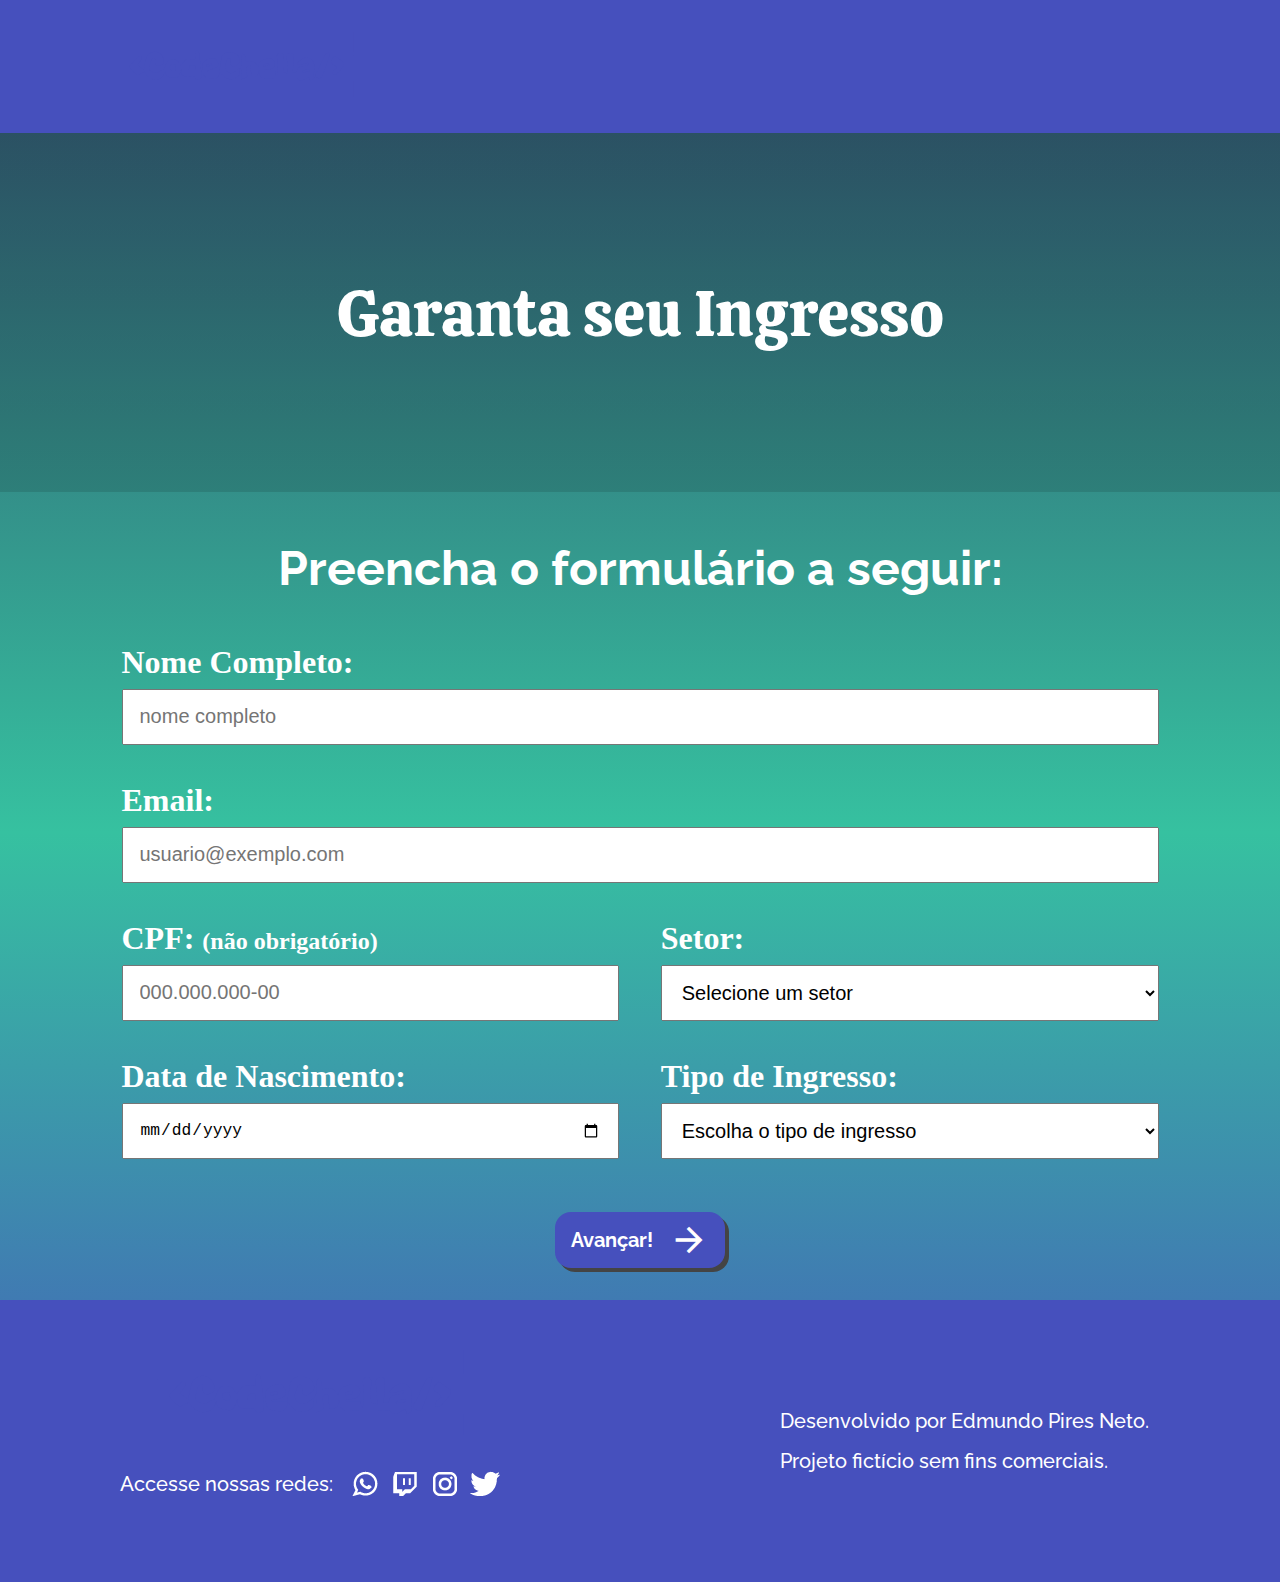
==== commit 2613fc80: "validação completa do formulário" ====
--- a/compra-ingresso.html
+++ b/compra-ingresso.html
@@ -1,5 +1,6 @@
 <!DOCTYPE html>
 <html lang="pt-br">
+
 <head>
     <meta charset="UTF-8">
     <meta http-equiv="X-UA-Compatible" content="IE=edge">
@@ -9,7 +10,8 @@
     <link rel="icon" href="assets/img/favicon.png">
     <link rel="preconnect" href="https://fonts.googleapis.com">
     <link rel="preconnect" href="https://fonts.gstatic.com" crossorigin>
-    <link rel="stylesheet" href="https://fonts.googleapis.com/css2?family=Calistoga&family=Raleway:wght@500;700;800&display=swap">
+    <link rel="stylesheet"
+        href="https://fonts.googleapis.com/css2?family=Calistoga&family=Raleway:wght@500;700;800&display=swap">
     <link rel="stylesheet" href="https://fonts.googleapis.com/icon?family=Material+Icons">
 
     <title>CodeChella - Comprar Ingresso</title>
@@ -19,18 +21,32 @@
     <header class="cabecalho">
 
         <a href="index.html">
-            <svg class="logo" aria-label="Logo Codechella - Página principal" xmlns="http://www.w3.org/2000/svg" viewBox="35.371 136.215 404.958 113.056">
-                <path class="logo-fundo" fill="#000000" opacity="1.000000" stroke="none" d="M 329.526 249.271 C 231.034 249.271 133.201 249.271 35.371 249.271 C 35.371 211.586 35.371 173.9 35.371 136.215 C 170.357 136.215 305.342 136.215 440.328 136.215 C 440.329 173.9 440.329 211.586 440.329 249.271 C 403.615 249.271 366.899 249.271 329.526 249.271 M 255.655 213.245 C 255.23 210.444 254.885 207.629 254.362 204.846 C 252.972 197.431 254.225 195.205 260.86 194.347 C 261.513 200.416 262.162 206.469 262.885 213.204 C 266.246 212.826 270.627 213.612 272.707 211.739 C 274.711 209.932 274.334 205.379 275.005 202.033 C 276.376 202.971 276.769 203.779 276.728 204.561 C 276.368 211.262 278.873 215.881 285.882 216.128 C 294.341 216.426 302.822 216.123 311.293 216.029 C 320.903 215.923 330.511 215.756 340.119 215.639 C 340.763 215.632 341.703 215.569 342.008 215.949 C 348.733 224.324 354.797 218.074 361.015 215.128 C 361.741 214.783 362.505 214.521 363.413 214.156 C 363.725 216.22 363.982 217.911 364.257 219.747 C 369.289 219.515 373.049 218.704 370.772 212.346 C 370.441 211.423 370.76 210.245 370.822 209.188 C 371.117 204.125 371.959 199.025 371.619 194.008 C 371.001 184.871 363.285 178.497 355.653 180.896 C 351.731 182.129 348.13 184.77 344.753 187.29 C 343.322 188.359 342.838 190.751 341.924 192.541 C 343.803 192.621 345.763 193.088 347.549 192.708 C 351.957 191.772 356.284 190.45 360.644 189.284 C 360.99 189.999 361.339 190.715 361.686 191.431 C 360.867 192.312 360.193 193.711 359.208 193.992 C 352.089 196.033 342.133 193.304 341.239 205.495 C 341.228 205.636 340.899 205.752 340.714 205.869 C 338.858 205.869 337.003 205.869 334.316 205.869 C 334.935 196.678 335.633 187.876 336.073 179.059 C 336.262 175.272 335.494 172.211 330.426 172.464 C 324.254 172.772 322.999 175.543 324.237 183.8 C 325.399 191.564 325.47 199.498 326.077 208.148 C 322.391 207.02 320.04 206.301 317.67 205.576 C 317.67 197.121 317.078 188.993 317.9 181.016 C 318.37 176.466 318.577 173.478 313.519 172.559 C 307.167 171.402 306.78 175.375 307.076 180.184 C 307.607 188.814 308.111 197.453 308.319 206.094 C 308.365 208.017 307.135 209.972 306.492 211.911 C 305.95 211.77 305.407 211.629 304.863 211.486 C 304.634 209.401 304.402 207.314 304.092 204.521 C 297.556 204.521 291.168 204.521 284.78 204.521 C 284.695 203.733 284.611 202.945 284.528 202.158 C 287.146 201.71 289.749 201.126 292.384 200.842 C 300.238 199.996 304.107 196.054 303.139 189.712 C 302.303 184.205 296.758 180.533 290.442 182.088 C 282.838 183.957 274.751 185.796 274.815 196.545 C 274.815 196.588 274.033 196.636 275.496 196.476 C 271.889 192.659 269.581 188.283 266.251 187.212 C 262.486 186.004 257.802 187.762 253.531 188.23 C 253.049 184.818 252.84 181.054 251.863 177.51 C 251.466 176.069 249.398 175.109 248.091 173.927 C 247.105 175.657 245.244 177.411 245.292 179.11 C 245.465 185.234 247.271 191.392 243.859 197.248 C 243.478 197.905 243.587 199.685 243.894 199.805 C 248.716 201.684 245.049 204.864 245.091 207.424 C 245.149 210.604 245.106 213.785 245.106 218.607 C 249.586 216.833 252.602 215.641 255.655 213.245 M 65.784 211.013 C 69.381 209.217 72.978 207.418 77.432 205.194 C 81.65 211.235 86.448 218.225 96.107 218.333 C 105.553 218.439 110.874 213.556 113.401 203.948 C 114.261 214.601 122.164 214.529 128.291 215.417 C 138.659 216.921 138.244 206.923 141.745 200.091 C 139.857 209.873 144.435 213.598 152.41 214.092 C 154.909 214.246 157.458 213.317 159.996 213.23 C 161.514 213.179 164.295 213.566 164.4 214.15 C 165.665 221.229 171.002 218.103 174.309 217.672 C 175.378 217.532 176.578 211.958 176.333 208.991 C 175.375 197.457 173.93 185.963 172.491 174.477 C 172.24 172.468 171.468 170.313 170.277 168.748 C 169.824 168.154 166.537 168.598 166.236 169.312 C 165.36 171.385 165.028 173.839 165.074 176.133 C 165.128 178.866 165.798 181.588 166.065 183.41 C 160.203 183.41 154.494 181.964 150.153 183.83 C 146.055 185.591 143.397 190.837 140.231 194.409 C 138.33 191.811 136.43 186.673 133.001 185.174 C 128.911 183.385 121.746 182.715 119.093 185.158 C 115.092 188.839 113.843 195.639 111.432 201.094 C 109.739 201.73 106.476 202.052 104.537 203.856 C 98.847 209.144 93.899 206.96 88.464 203.612 C 83.346 200.46 86.833 196.341 86.991 192.727 C 87.088 190.482 89.056 188.359 89.322 186.073 C 89.861 181.401 92.505 181.677 96.051 182.421 C 96.051 185.473 95.519 188.515 96.244 191.203 C 96.697 192.884 99.465 195.484 100.465 195.18 C 105.083 193.777 111.782 193.054 111.33 186.649 C 111 181.988 108.446 175.858 104.881 173.372 C 94.697 166.271 82.893 171.845 79.913 184.216 C 78.612 189.619 77.806 195.147 76.652 201.258 C 72.7 198.393 69.003 195.712 65.438 193.127 C 68.37 189.344 71.045 186.417 73.019 183.061 C 73.696 181.914 73.126 178.658 72.23 178.205 C 70.875 177.519 68.124 177.772 67.042 178.802 C 62.915 182.737 59.719 187.839 55.231 191.184 C 50.493 194.719 52.058 198.516 54.247 201.274 C 57.121 204.893 61.402 207.351 65.784 211.013 M 227.084 192.562 C 231.033 199.208 235.621 194.366 238.913 192.394 C 243.2 189.826 243.566 185.112 241.407 180.215 C 237.85 172.156 230.687 171.774 223.709 171.283 C 217.244 170.827 211.853 175.765 210.799 182.352 C 209.632 189.644 208.418 196.929 207.19 204.423 C 200.925 204.423 194.092 204.423 187.261 204.423 C 187.14 203.724 187.018 203.024 186.896 202.324 C 189.446 201.821 192.136 201.685 194.511 200.735 C 198.286 199.222 203.783 197.993 204.966 195.111 C 206.18 192.155 204.215 186.199 201.652 183.604 C 196.177 178.067 178.597 185.159 178.072 193.047 C 177.692 198.794 178.88 204.801 180.304 210.448 C 180.83 212.535 183.809 214.899 186.053 215.424 C 190.818 216.534 195.906 217.195 200.717 216.669 C 202.936 216.426 205.068 213.154 206.743 210.878 C 207.55 209.778 207.21 207.799 207.654 203.865 C 213.683 214.108 220.714 219.599 230.687 217.526 C 234.668 216.699 239.144 214.331 241.584 211.197 C 243.275 209.029 241.869 204.349 241.84 199.422 C 229.918 208.585 226.418 209.466 220.265 204.174 C 214.033 198.814 218.378 192.555 219.96 186.688 C 220.856 183.359 222.081 180.344 226.669 182.823 C 226.669 185.665 226.669 188.561 227.084 192.562 M 379.615 198.529 C 378.363 200.782 377.5 203.428 375.774 205.193 C 373.233 207.792 372.716 210.786 374.625 213.186 C 376.146 215.099 379.4 216.978 381.49 216.6 C 383.357 216.261 385.199 213.033 386.149 210.697 C 389.278 203.002 392.141 195.183 394.818 187.311 C 396.376 182.734 397.387 177.963 398.644 173.282 C 398.163 172.815 397.682 172.35 397.201 171.884 C 394.888 172.879 391.43 173.219 390.46 174.983 C 386.464 182.251 383.226 189.949 379.615 198.529 M 406.879 177.941 C 404.844 180.241 401.859 182.21 400.958 184.905 C 398.284 192.884 409.09 191.398 410.207 198.455 C 408.371 200.028 405.572 201.71 403.837 204.173 C 402.758 205.705 403.289 208.417 403.096 210.6 C 405.388 210.277 408.44 210.79 409.826 209.473 C 414.248 205.281 418.304 200.603 421.944 195.684 C 423.106 194.113 423.567 190.015 422.571 189.113 C 418.034 184.992 412.866 181.594 406.879 177.941 Z"/>
-                <path class="logo-letra" fill="#FFFFFF" opacity="1.000000" stroke="none" d="M 255.635 213.845 C 252.602 215.641 249.586 216.833 245.106 218.607 C 245.106 213.785 245.149 210.604 245.091 207.424 C 245.049 204.864 248.716 201.684 243.894 199.805 C 243.587 199.685 243.478 197.905 243.859 197.248 C 247.271 191.392 245.465 185.234 245.292 179.11 C 245.244 177.411 247.105 175.657 248.091 173.927 C 249.398 175.109 251.466 176.069 251.863 177.51 C 252.84 181.054 253.049 184.818 253.531 188.23 C 257.802 187.762 262.486 186.004 266.251 187.212 C 269.581 188.283 271.889 192.659 275.496 196.476 C 274.033 196.636 274.815 196.588 274.815 196.545 C 274.751 185.796 282.838 183.957 290.442 182.088 C 296.758 180.533 302.303 184.205 303.139 189.712 C 304.107 196.054 300.238 199.996 292.384 200.842 C 289.749 201.126 287.146 201.71 284.528 202.158 C 284.611 202.945 284.695 203.733 284.78 204.521 C 291.168 204.521 297.556 204.521 304.092 204.521 C 304.402 207.314 304.634 209.401 304.863 211.486 C 305.407 211.629 305.95 211.77 306.492 211.911 C 307.135 209.972 308.365 208.017 308.319 206.094 C 308.111 197.453 307.607 188.814 307.076 180.184 C 306.78 175.375 307.167 171.402 313.519 172.559 C 318.577 173.478 318.37 176.466 317.9 181.016 C 317.078 188.993 317.67 197.121 317.67 205.576 C 320.04 206.301 322.391 207.02 326.077 208.148 C 325.47 199.498 325.399 191.564 324.237 183.8 C 323.001 175.543 324.254 172.772 330.426 172.464 C 335.494 172.211 336.262 175.272 336.073 179.059 C 335.633 187.876 334.935 196.678 334.316 205.869 C 337.003 205.869 338.858 205.869 340.716 205.874 C 340.899 205.752 341.228 205.636 341.239 205.495 C 342.133 193.304 352.089 196.033 359.208 193.992 C 360.193 193.711 360.867 192.312 361.686 191.431 C 361.339 190.715 360.99 189.999 360.644 189.284 C 356.284 190.45 351.957 191.772 347.549 192.708 C 345.763 193.088 343.803 192.621 341.924 192.541 C 342.838 190.751 343.322 188.359 344.753 187.29 C 348.13 184.77 351.731 182.129 355.653 180.896 C 363.285 178.497 371.001 184.871 371.619 194.008 C 371.959 199.025 371.117 204.125 370.822 209.188 C 370.76 210.245 370.441 211.423 370.772 212.346 C 373.049 218.704 369.289 219.515 364.257 219.747 C 363.982 217.911 363.725 216.22 363.413 214.156 C 362.505 214.521 361.741 214.783 361.015 215.128 C 354.797 218.074 348.733 224.324 342.008 215.949 C 341.703 215.569 340.763 215.632 340.119 215.639 C 330.511 215.756 320.903 215.923 311.293 216.029 C 302.822 216.123 294.341 216.426 285.882 216.128 C 278.873 215.881 276.368 211.262 276.728 204.561 C 276.769 203.779 276.376 202.971 275.005 202.033 C 274.334 205.379 274.711 209.932 272.707 211.739 C 270.627 213.612 266.246 212.826 262.885 213.204 C 262.162 206.469 261.513 200.416 260.86 194.347 C 254.225 195.205 252.972 197.431 254.362 204.846 C 254.885 207.629 255.23 210.444 255.635 213.845 M 356.44 202.1 C 354.393 202.759 352.343 203.419 350.293 204.079 C 350.494 204.824 350.694 205.572 350.894 206.32 C 354.622 205.825 358.364 205.423 362.06 204.748 C 362.74 204.624 363.717 203.361 363.666 202.695 C 363.614 202.024 362.492 200.989 361.762 200.92 C 360.307 200.781 358.8 201.191 356.44 202.1 Z"/>
-                <path class="logo-letra" fill="#FFFFFF" opacity="1.000000" stroke="none" d="M 65.429 210.66 C 61.402 207.351 57.121 204.893 54.247 201.274 C 52.058 198.516 50.493 194.719 55.231 191.184 C 59.719 187.839 62.915 182.737 67.042 178.802 C 68.124 177.772 70.875 177.519 72.23 178.205 C 73.126 178.658 73.696 181.914 73.019 183.061 C 71.045 186.417 68.37 189.344 65.438 193.127 C 69.003 195.712 72.7 198.393 76.652 201.258 C 77.806 195.147 78.612 189.619 79.913 184.216 C 82.893 171.845 94.697 166.271 104.881 173.372 C 108.446 175.858 111 181.988 111.33 186.649 C 111.782 193.054 105.083 193.777 100.465 195.18 C 99.465 195.484 96.697 192.884 96.244 191.203 C 95.519 188.515 96.051 185.473 96.051 182.421 C 92.505 181.677 89.861 181.401 89.322 186.073 C 89.056 188.359 87.088 190.482 86.991 192.727 C 86.833 196.341 83.346 200.46 88.464 203.612 C 93.899 206.96 98.847 209.144 104.537 203.856 C 106.476 202.052 109.739 201.73 111.432 201.094 C 113.843 195.639 115.092 188.839 119.093 185.158 C 121.746 182.715 128.911 183.385 133.001 185.174 C 136.43 186.673 138.33 191.811 140.231 194.409 C 143.397 190.837 146.055 185.591 150.153 183.83 C 154.494 181.964 160.203 183.41 166.065 183.41 C 165.798 181.588 165.128 178.866 165.074 176.133 C 165.028 173.839 165.36 171.385 166.236 169.312 C 166.537 168.598 169.824 168.154 170.277 168.748 C 171.468 170.313 172.24 172.468 172.491 174.477 C 173.93 185.963 175.375 197.457 176.333 208.991 C 176.578 211.958 175.378 217.532 174.309 217.672 C 171.002 218.103 167.789 215.046 166.524 207.966 C 166.419 207.383 161.514 213.179 159.996 213.23 C 157.458 213.317 154.909 214.246 152.41 214.092 C 144.435 213.598 139.857 209.873 141.745 200.091 C 138.244 206.923 138.659 216.921 128.291 215.417 C 122.164 214.529 114.261 214.601 113.401 203.948 C 110.874 213.556 105.553 218.439 96.107 218.333 C 86.448 218.225 81.65 211.235 77.432 205.194 C 72.978 207.418 69.381 209.217 65.429 210.66 M 131.596 202.624 C 131.723 200.851 132.122 199.045 131.91 197.314 C 131.669 195.317 130.693 191.661 130.38 191.7 C 127.521 192.046 123.789 192.228 122.243 194.11 C 121.103 195.496 122.03 200.054 123.554 201.884 C 124.816 203.399 128.295 202.994 131.596 202.624 M 159.643 193.743 C 158.214 194.517 156.119 194.943 155.51 196.15 C 154.661 197.833 154.924 200.098 154.71 202.115 C 158.426 202.115 162.139 202.115 165.617 202.115 C 165.617 198.9 165.617 196.542 165.617 194.066 C 163.758 194.066 162.241 194.066 159.643 193.743 Z"/>
-                <path class="logo-letra" fill="#FFFFFF" opacity="1.000000" stroke="none" d="M 226.877 192.009 C 226.669 188.561 226.669 185.665 226.669 182.823 C 222.081 180.344 220.856 183.359 219.96 186.688 C 218.378 192.555 214.033 198.814 220.265 204.174 C 226.418 209.466 229.918 208.585 241.84 199.422 C 241.869 204.349 243.275 209.029 241.584 211.197 C 239.144 214.331 234.668 216.699 230.687 217.526 C 220.714 219.599 213.683 214.108 207.654 203.865 C 207.21 207.799 207.55 209.778 206.743 210.878 C 205.068 213.154 202.936 216.426 200.717 216.669 C 195.906 217.195 190.818 216.534 186.053 215.424 C 183.809 214.899 180.83 212.535 180.304 210.448 C 178.88 204.801 177.692 198.794 178.072 193.047 C 178.597 185.159 196.177 178.067 201.652 183.604 C 204.215 186.199 206.18 192.155 204.966 195.111 C 203.783 197.993 198.286 199.222 194.511 200.735 C 192.136 201.685 189.446 201.821 186.896 202.324 C 187.018 203.024 187.14 203.724 187.261 204.423 C 194.092 204.423 200.925 204.423 207.19 204.423 C 208.418 196.929 209.632 189.644 210.799 182.352 C 211.853 175.765 217.244 170.827 223.709 171.283 C 230.687 171.774 237.85 172.156 241.407 180.215 C 243.566 185.112 243.2 189.826 238.913 192.394 C 235.621 194.366 231.033 199.208 226.877 192.009 Z"/>
-                <path class="logo-letra" fill="#FFFFFF" opacity="1.000000" stroke="none" d="M 379.66 198.01 C 383.226 189.949 386.464 182.251 390.46 174.983 C 391.43 173.219 394.888 172.879 397.201 171.884 C 397.682 172.35 398.163 172.815 398.644 173.282 C 397.387 177.963 396.376 182.734 394.818 187.311 C 392.141 195.183 389.278 203.002 386.149 210.697 C 385.199 213.033 383.357 216.261 381.49 216.6 C 379.4 216.978 376.146 215.099 374.625 213.186 C 372.716 210.786 373.233 207.792 375.774 205.193 C 377.5 203.428 378.363 200.782 379.66 198.01 Z"/>
-                <path class="logo-letra" fill="#FFFFFF" opacity="1.000000" stroke="none" d="M 407.402 177.939 C 412.866 181.594 418.034 184.992 422.571 189.113 C 423.567 190.015 423.106 194.113 421.944 195.684 C 418.304 200.603 414.248 205.281 409.826 209.473 C 408.44 210.79 405.388 210.277 403.096 210.6 C 403.289 208.417 402.758 205.705 403.837 204.173 C 405.572 201.71 408.371 200.028 410.207 198.455 C 409.09 191.398 398.284 192.884 400.958 184.905 C 401.859 182.21 404.844 180.241 407.402 177.939 Z"/>
-                <path class="logo-fundo" fill="#000000" opacity="1.000000" stroke="none" d="M 356.878 201.737 C 358.8 201.191 360.307 200.781 361.762 200.92 C 362.492 200.989 363.614 202.024 363.666 202.695 C 363.717 203.361 362.74 204.624 362.06 204.748 C 358.364 205.423 354.622 205.825 350.894 206.32 C 350.694 205.572 350.494 204.824 350.293 204.079 C 352.343 203.419 354.393 202.759 356.878 201.737 Z"/>
-                <path class="logo-fundo" fill="#000000" opacity="1.000000" stroke="none" d="M 131.192 203.033 C 128.295 202.994 124.816 203.399 123.554 201.884 C 122.03 200.054 121.103 195.496 122.243 194.11 C 123.789 192.228 127.521 192.046 130.38 191.7 C 130.693 191.661 131.669 195.317 131.91 197.314 C 132.122 199.045 131.723 200.851 131.192 203.033 Z"/>
-                <path class="logo-fundo" fill="#000000" opacity="1.000000" stroke="none" d="M 160.184 193.904 C 162.241 194.066 163.758 194.066 165.617 194.066 C 165.617 196.542 165.617 198.9 165.617 202.115 C 162.139 202.115 158.426 202.115 154.71 202.115 C 154.924 200.098 154.661 197.833 155.51 196.15 C 156.119 194.943 158.214 194.517 160.184 193.904 Z"/>
-                <path class="logo-fundo" fill="#000000" opacity="1.000000" stroke="none" d="M 189.327 191.285 C 191.148 191.365 192.484 191.365 194.118 191.365 C 194.274 192.614 194.42 193.801 194.621 195.424 C 191.559 195.424 188.292 195.424 185.017 195.424 C 185.082 194.407 184.712 193.266 185.351 192.415 C 185.814 191.805 187.628 191.593 189.327 191.285 Z" transform="matrix(0.977465, -0.211098, 0.211098, 0.977465, -36.539688, 44.422535)"/>
-                <path class="logo-fundo" fill="#000000" opacity="1.000000" stroke="none" d="M 288.122 190.825 C 289.944 190.905 291.28 190.905 292.913 190.905 C 293.069 192.154 293.215 193.343 293.416 194.964 C 290.356 194.964 287.087 194.964 283.812 194.964 C 283.877 193.947 283.507 192.806 284.146 191.955 C 284.609 191.347 286.424 191.133 288.122 190.825 Z" transform="matrix(0.977465, -0.211098, 0.211098, 0.977465, -34.216232, 65.267586)"/>
+            <svg class="logo" aria-label="Logo Codechella - Página principal" xmlns="http://www.w3.org/2000/svg"
+                viewBox="35.371 136.215 404.958 113.056">
+                <path class="logo-fundo" fill="#000000" opacity="1.000000" stroke="none"
+                    d="M 329.526 249.271 C 231.034 249.271 133.201 249.271 35.371 249.271 C 35.371 211.586 35.371 173.9 35.371 136.215 C 170.357 136.215 305.342 136.215 440.328 136.215 C 440.329 173.9 440.329 211.586 440.329 249.271 C 403.615 249.271 366.899 249.271 329.526 249.271 M 255.655 213.245 C 255.23 210.444 254.885 207.629 254.362 204.846 C 252.972 197.431 254.225 195.205 260.86 194.347 C 261.513 200.416 262.162 206.469 262.885 213.204 C 266.246 212.826 270.627 213.612 272.707 211.739 C 274.711 209.932 274.334 205.379 275.005 202.033 C 276.376 202.971 276.769 203.779 276.728 204.561 C 276.368 211.262 278.873 215.881 285.882 216.128 C 294.341 216.426 302.822 216.123 311.293 216.029 C 320.903 215.923 330.511 215.756 340.119 215.639 C 340.763 215.632 341.703 215.569 342.008 215.949 C 348.733 224.324 354.797 218.074 361.015 215.128 C 361.741 214.783 362.505 214.521 363.413 214.156 C 363.725 216.22 363.982 217.911 364.257 219.747 C 369.289 219.515 373.049 218.704 370.772 212.346 C 370.441 211.423 370.76 210.245 370.822 209.188 C 371.117 204.125 371.959 199.025 371.619 194.008 C 371.001 184.871 363.285 178.497 355.653 180.896 C 351.731 182.129 348.13 184.77 344.753 187.29 C 343.322 188.359 342.838 190.751 341.924 192.541 C 343.803 192.621 345.763 193.088 347.549 192.708 C 351.957 191.772 356.284 190.45 360.644 189.284 C 360.99 189.999 361.339 190.715 361.686 191.431 C 360.867 192.312 360.193 193.711 359.208 193.992 C 352.089 196.033 342.133 193.304 341.239 205.495 C 341.228 205.636 340.899 205.752 340.714 205.869 C 338.858 205.869 337.003 205.869 334.316 205.869 C 334.935 196.678 335.633 187.876 336.073 179.059 C 336.262 175.272 335.494 172.211 330.426 172.464 C 324.254 172.772 322.999 175.543 324.237 183.8 C 325.399 191.564 325.47 199.498 326.077 208.148 C 322.391 207.02 320.04 206.301 317.67 205.576 C 317.67 197.121 317.078 188.993 317.9 181.016 C 318.37 176.466 318.577 173.478 313.519 172.559 C 307.167 171.402 306.78 175.375 307.076 180.184 C 307.607 188.814 308.111 197.453 308.319 206.094 C 308.365 208.017 307.135 209.972 306.492 211.911 C 305.95 211.77 305.407 211.629 304.863 211.486 C 304.634 209.401 304.402 207.314 304.092 204.521 C 297.556 204.521 291.168 204.521 284.78 204.521 C 284.695 203.733 284.611 202.945 284.528 202.158 C 287.146 201.71 289.749 201.126 292.384 200.842 C 300.238 199.996 304.107 196.054 303.139 189.712 C 302.303 184.205 296.758 180.533 290.442 182.088 C 282.838 183.957 274.751 185.796 274.815 196.545 C 274.815 196.588 274.033 196.636 275.496 196.476 C 271.889 192.659 269.581 188.283 266.251 187.212 C 262.486 186.004 257.802 187.762 253.531 188.23 C 253.049 184.818 252.84 181.054 251.863 177.51 C 251.466 176.069 249.398 175.109 248.091 173.927 C 247.105 175.657 245.244 177.411 245.292 179.11 C 245.465 185.234 247.271 191.392 243.859 197.248 C 243.478 197.905 243.587 199.685 243.894 199.805 C 248.716 201.684 245.049 204.864 245.091 207.424 C 245.149 210.604 245.106 213.785 245.106 218.607 C 249.586 216.833 252.602 215.641 255.655 213.245 M 65.784 211.013 C 69.381 209.217 72.978 207.418 77.432 205.194 C 81.65 211.235 86.448 218.225 96.107 218.333 C 105.553 218.439 110.874 213.556 113.401 203.948 C 114.261 214.601 122.164 214.529 128.291 215.417 C 138.659 216.921 138.244 206.923 141.745 200.091 C 139.857 209.873 144.435 213.598 152.41 214.092 C 154.909 214.246 157.458 213.317 159.996 213.23 C 161.514 213.179 164.295 213.566 164.4 214.15 C 165.665 221.229 171.002 218.103 174.309 217.672 C 175.378 217.532 176.578 211.958 176.333 208.991 C 175.375 197.457 173.93 185.963 172.491 174.477 C 172.24 172.468 171.468 170.313 170.277 168.748 C 169.824 168.154 166.537 168.598 166.236 169.312 C 165.36 171.385 165.028 173.839 165.074 176.133 C 165.128 178.866 165.798 181.588 166.065 183.41 C 160.203 183.41 154.494 181.964 150.153 183.83 C 146.055 185.591 143.397 190.837 140.231 194.409 C 138.33 191.811 136.43 186.673 133.001 185.174 C 128.911 183.385 121.746 182.715 119.093 185.158 C 115.092 188.839 113.843 195.639 111.432 201.094 C 109.739 201.73 106.476 202.052 104.537 203.856 C 98.847 209.144 93.899 206.96 88.464 203.612 C 83.346 200.46 86.833 196.341 86.991 192.727 C 87.088 190.482 89.056 188.359 89.322 186.073 C 89.861 181.401 92.505 181.677 96.051 182.421 C 96.051 185.473 95.519 188.515 96.244 191.203 C 96.697 192.884 99.465 195.484 100.465 195.18 C 105.083 193.777 111.782 193.054 111.33 186.649 C 111 181.988 108.446 175.858 104.881 173.372 C 94.697 166.271 82.893 171.845 79.913 184.216 C 78.612 189.619 77.806 195.147 76.652 201.258 C 72.7 198.393 69.003 195.712 65.438 193.127 C 68.37 189.344 71.045 186.417 73.019 183.061 C 73.696 181.914 73.126 178.658 72.23 178.205 C 70.875 177.519 68.124 177.772 67.042 178.802 C 62.915 182.737 59.719 187.839 55.231 191.184 C 50.493 194.719 52.058 198.516 54.247 201.274 C 57.121 204.893 61.402 207.351 65.784 211.013 M 227.084 192.562 C 231.033 199.208 235.621 194.366 238.913 192.394 C 243.2 189.826 243.566 185.112 241.407 180.215 C 237.85 172.156 230.687 171.774 223.709 171.283 C 217.244 170.827 211.853 175.765 210.799 182.352 C 209.632 189.644 208.418 196.929 207.19 204.423 C 200.925 204.423 194.092 204.423 187.261 204.423 C 187.14 203.724 187.018 203.024 186.896 202.324 C 189.446 201.821 192.136 201.685 194.511 200.735 C 198.286 199.222 203.783 197.993 204.966 195.111 C 206.18 192.155 204.215 186.199 201.652 183.604 C 196.177 178.067 178.597 185.159 178.072 193.047 C 177.692 198.794 178.88 204.801 180.304 210.448 C 180.83 212.535 183.809 214.899 186.053 215.424 C 190.818 216.534 195.906 217.195 200.717 216.669 C 202.936 216.426 205.068 213.154 206.743 210.878 C 207.55 209.778 207.21 207.799 207.654 203.865 C 213.683 214.108 220.714 219.599 230.687 217.526 C 234.668 216.699 239.144 214.331 241.584 211.197 C 243.275 209.029 241.869 204.349 241.84 199.422 C 229.918 208.585 226.418 209.466 220.265 204.174 C 214.033 198.814 218.378 192.555 219.96 186.688 C 220.856 183.359 222.081 180.344 226.669 182.823 C 226.669 185.665 226.669 188.561 227.084 192.562 M 379.615 198.529 C 378.363 200.782 377.5 203.428 375.774 205.193 C 373.233 207.792 372.716 210.786 374.625 213.186 C 376.146 215.099 379.4 216.978 381.49 216.6 C 383.357 216.261 385.199 213.033 386.149 210.697 C 389.278 203.002 392.141 195.183 394.818 187.311 C 396.376 182.734 397.387 177.963 398.644 173.282 C 398.163 172.815 397.682 172.35 397.201 171.884 C 394.888 172.879 391.43 173.219 390.46 174.983 C 386.464 182.251 383.226 189.949 379.615 198.529 M 406.879 177.941 C 404.844 180.241 401.859 182.21 400.958 184.905 C 398.284 192.884 409.09 191.398 410.207 198.455 C 408.371 200.028 405.572 201.71 403.837 204.173 C 402.758 205.705 403.289 208.417 403.096 210.6 C 405.388 210.277 408.44 210.79 409.826 209.473 C 414.248 205.281 418.304 200.603 421.944 195.684 C 423.106 194.113 423.567 190.015 422.571 189.113 C 418.034 184.992 412.866 181.594 406.879 177.941 Z" />
+                <path class="logo-letra" fill="#FFFFFF" opacity="1.000000" stroke="none"
+                    d="M 255.635 213.845 C 252.602 215.641 249.586 216.833 245.106 218.607 C 245.106 213.785 245.149 210.604 245.091 207.424 C 245.049 204.864 248.716 201.684 243.894 199.805 C 243.587 199.685 243.478 197.905 243.859 197.248 C 247.271 191.392 245.465 185.234 245.292 179.11 C 245.244 177.411 247.105 175.657 248.091 173.927 C 249.398 175.109 251.466 176.069 251.863 177.51 C 252.84 181.054 253.049 184.818 253.531 188.23 C 257.802 187.762 262.486 186.004 266.251 187.212 C 269.581 188.283 271.889 192.659 275.496 196.476 C 274.033 196.636 274.815 196.588 274.815 196.545 C 274.751 185.796 282.838 183.957 290.442 182.088 C 296.758 180.533 302.303 184.205 303.139 189.712 C 304.107 196.054 300.238 199.996 292.384 200.842 C 289.749 201.126 287.146 201.71 284.528 202.158 C 284.611 202.945 284.695 203.733 284.78 204.521 C 291.168 204.521 297.556 204.521 304.092 204.521 C 304.402 207.314 304.634 209.401 304.863 211.486 C 305.407 211.629 305.95 211.77 306.492 211.911 C 307.135 209.972 308.365 208.017 308.319 206.094 C 308.111 197.453 307.607 188.814 307.076 180.184 C 306.78 175.375 307.167 171.402 313.519 172.559 C 318.577 173.478 318.37 176.466 317.9 181.016 C 317.078 188.993 317.67 197.121 317.67 205.576 C 320.04 206.301 322.391 207.02 326.077 208.148 C 325.47 199.498 325.399 191.564 324.237 183.8 C 323.001 175.543 324.254 172.772 330.426 172.464 C 335.494 172.211 336.262 175.272 336.073 179.059 C 335.633 187.876 334.935 196.678 334.316 205.869 C 337.003 205.869 338.858 205.869 340.716 205.874 C 340.899 205.752 341.228 205.636 341.239 205.495 C 342.133 193.304 352.089 196.033 359.208 193.992 C 360.193 193.711 360.867 192.312 361.686 191.431 C 361.339 190.715 360.99 189.999 360.644 189.284 C 356.284 190.45 351.957 191.772 347.549 192.708 C 345.763 193.088 343.803 192.621 341.924 192.541 C 342.838 190.751 343.322 188.359 344.753 187.29 C 348.13 184.77 351.731 182.129 355.653 180.896 C 363.285 178.497 371.001 184.871 371.619 194.008 C 371.959 199.025 371.117 204.125 370.822 209.188 C 370.76 210.245 370.441 211.423 370.772 212.346 C 373.049 218.704 369.289 219.515 364.257 219.747 C 363.982 217.911 363.725 216.22 363.413 214.156 C 362.505 214.521 361.741 214.783 361.015 215.128 C 354.797 218.074 348.733 224.324 342.008 215.949 C 341.703 215.569 340.763 215.632 340.119 215.639 C 330.511 215.756 320.903 215.923 311.293 216.029 C 302.822 216.123 294.341 216.426 285.882 216.128 C 278.873 215.881 276.368 211.262 276.728 204.561 C 276.769 203.779 276.376 202.971 275.005 202.033 C 274.334 205.379 274.711 209.932 272.707 211.739 C 270.627 213.612 266.246 212.826 262.885 213.204 C 262.162 206.469 261.513 200.416 260.86 194.347 C 254.225 195.205 252.972 197.431 254.362 204.846 C 254.885 207.629 255.23 210.444 255.635 213.845 M 356.44 202.1 C 354.393 202.759 352.343 203.419 350.293 204.079 C 350.494 204.824 350.694 205.572 350.894 206.32 C 354.622 205.825 358.364 205.423 362.06 204.748 C 362.74 204.624 363.717 203.361 363.666 202.695 C 363.614 202.024 362.492 200.989 361.762 200.92 C 360.307 200.781 358.8 201.191 356.44 202.1 Z" />
+                <path class="logo-letra" fill="#FFFFFF" opacity="1.000000" stroke="none"
+                    d="M 65.429 210.66 C 61.402 207.351 57.121 204.893 54.247 201.274 C 52.058 198.516 50.493 194.719 55.231 191.184 C 59.719 187.839 62.915 182.737 67.042 178.802 C 68.124 177.772 70.875 177.519 72.23 178.205 C 73.126 178.658 73.696 181.914 73.019 183.061 C 71.045 186.417 68.37 189.344 65.438 193.127 C 69.003 195.712 72.7 198.393 76.652 201.258 C 77.806 195.147 78.612 189.619 79.913 184.216 C 82.893 171.845 94.697 166.271 104.881 173.372 C 108.446 175.858 111 181.988 111.33 186.649 C 111.782 193.054 105.083 193.777 100.465 195.18 C 99.465 195.484 96.697 192.884 96.244 191.203 C 95.519 188.515 96.051 185.473 96.051 182.421 C 92.505 181.677 89.861 181.401 89.322 186.073 C 89.056 188.359 87.088 190.482 86.991 192.727 C 86.833 196.341 83.346 200.46 88.464 203.612 C 93.899 206.96 98.847 209.144 104.537 203.856 C 106.476 202.052 109.739 201.73 111.432 201.094 C 113.843 195.639 115.092 188.839 119.093 185.158 C 121.746 182.715 128.911 183.385 133.001 185.174 C 136.43 186.673 138.33 191.811 140.231 194.409 C 143.397 190.837 146.055 185.591 150.153 183.83 C 154.494 181.964 160.203 183.41 166.065 183.41 C 165.798 181.588 165.128 178.866 165.074 176.133 C 165.028 173.839 165.36 171.385 166.236 169.312 C 166.537 168.598 169.824 168.154 170.277 168.748 C 171.468 170.313 172.24 172.468 172.491 174.477 C 173.93 185.963 175.375 197.457 176.333 208.991 C 176.578 211.958 175.378 217.532 174.309 217.672 C 171.002 218.103 167.789 215.046 166.524 207.966 C 166.419 207.383 161.514 213.179 159.996 213.23 C 157.458 213.317 154.909 214.246 152.41 214.092 C 144.435 213.598 139.857 209.873 141.745 200.091 C 138.244 206.923 138.659 216.921 128.291 215.417 C 122.164 214.529 114.261 214.601 113.401 203.948 C 110.874 213.556 105.553 218.439 96.107 218.333 C 86.448 218.225 81.65 211.235 77.432 205.194 C 72.978 207.418 69.381 209.217 65.429 210.66 M 131.596 202.624 C 131.723 200.851 132.122 199.045 131.91 197.314 C 131.669 195.317 130.693 191.661 130.38 191.7 C 127.521 192.046 123.789 192.228 122.243 194.11 C 121.103 195.496 122.03 200.054 123.554 201.884 C 124.816 203.399 128.295 202.994 131.596 202.624 M 159.643 193.743 C 158.214 194.517 156.119 194.943 155.51 196.15 C 154.661 197.833 154.924 200.098 154.71 202.115 C 158.426 202.115 162.139 202.115 165.617 202.115 C 165.617 198.9 165.617 196.542 165.617 194.066 C 163.758 194.066 162.241 194.066 159.643 193.743 Z" />
+                <path class="logo-letra" fill="#FFFFFF" opacity="1.000000" stroke="none"
+                    d="M 226.877 192.009 C 226.669 188.561 226.669 185.665 226.669 182.823 C 222.081 180.344 220.856 183.359 219.96 186.688 C 218.378 192.555 214.033 198.814 220.265 204.174 C 226.418 209.466 229.918 208.585 241.84 199.422 C 241.869 204.349 243.275 209.029 241.584 211.197 C 239.144 214.331 234.668 216.699 230.687 217.526 C 220.714 219.599 213.683 214.108 207.654 203.865 C 207.21 207.799 207.55 209.778 206.743 210.878 C 205.068 213.154 202.936 216.426 200.717 216.669 C 195.906 217.195 190.818 216.534 186.053 215.424 C 183.809 214.899 180.83 212.535 180.304 210.448 C 178.88 204.801 177.692 198.794 178.072 193.047 C 178.597 185.159 196.177 178.067 201.652 183.604 C 204.215 186.199 206.18 192.155 204.966 195.111 C 203.783 197.993 198.286 199.222 194.511 200.735 C 192.136 201.685 189.446 201.821 186.896 202.324 C 187.018 203.024 187.14 203.724 187.261 204.423 C 194.092 204.423 200.925 204.423 207.19 204.423 C 208.418 196.929 209.632 189.644 210.799 182.352 C 211.853 175.765 217.244 170.827 223.709 171.283 C 230.687 171.774 237.85 172.156 241.407 180.215 C 243.566 185.112 243.2 189.826 238.913 192.394 C 235.621 194.366 231.033 199.208 226.877 192.009 Z" />
+                <path class="logo-letra" fill="#FFFFFF" opacity="1.000000" stroke="none"
+                    d="M 379.66 198.01 C 383.226 189.949 386.464 182.251 390.46 174.983 C 391.43 173.219 394.888 172.879 397.201 171.884 C 397.682 172.35 398.163 172.815 398.644 173.282 C 397.387 177.963 396.376 182.734 394.818 187.311 C 392.141 195.183 389.278 203.002 386.149 210.697 C 385.199 213.033 383.357 216.261 381.49 216.6 C 379.4 216.978 376.146 215.099 374.625 213.186 C 372.716 210.786 373.233 207.792 375.774 205.193 C 377.5 203.428 378.363 200.782 379.66 198.01 Z" />
+                <path class="logo-letra" fill="#FFFFFF" opacity="1.000000" stroke="none"
+                    d="M 407.402 177.939 C 412.866 181.594 418.034 184.992 422.571 189.113 C 423.567 190.015 423.106 194.113 421.944 195.684 C 418.304 200.603 414.248 205.281 409.826 209.473 C 408.44 210.79 405.388 210.277 403.096 210.6 C 403.289 208.417 402.758 205.705 403.837 204.173 C 405.572 201.71 408.371 200.028 410.207 198.455 C 409.09 191.398 398.284 192.884 400.958 184.905 C 401.859 182.21 404.844 180.241 407.402 177.939 Z" />
+                <path class="logo-fundo" fill="#000000" opacity="1.000000" stroke="none"
+                    d="M 356.878 201.737 C 358.8 201.191 360.307 200.781 361.762 200.92 C 362.492 200.989 363.614 202.024 363.666 202.695 C 363.717 203.361 362.74 204.624 362.06 204.748 C 358.364 205.423 354.622 205.825 350.894 206.32 C 350.694 205.572 350.494 204.824 350.293 204.079 C 352.343 203.419 354.393 202.759 356.878 201.737 Z" />
+                <path class="logo-fundo" fill="#000000" opacity="1.000000" stroke="none"
+                    d="M 131.192 203.033 C 128.295 202.994 124.816 203.399 123.554 201.884 C 122.03 200.054 121.103 195.496 122.243 194.11 C 123.789 192.228 127.521 192.046 130.38 191.7 C 130.693 191.661 131.669 195.317 131.91 197.314 C 132.122 199.045 131.723 200.851 131.192 203.033 Z" />
+                <path class="logo-fundo" fill="#000000" opacity="1.000000" stroke="none"
+                    d="M 160.184 193.904 C 162.241 194.066 163.758 194.066 165.617 194.066 C 165.617 196.542 165.617 198.9 165.617 202.115 C 162.139 202.115 158.426 202.115 154.71 202.115 C 154.924 200.098 154.661 197.833 155.51 196.15 C 156.119 194.943 158.214 194.517 160.184 193.904 Z" />
+                <path class="logo-fundo" fill="#000000" opacity="1.000000" stroke="none"
+                    d="M 189.327 191.285 C 191.148 191.365 192.484 191.365 194.118 191.365 C 194.274 192.614 194.42 193.801 194.621 195.424 C 191.559 195.424 188.292 195.424 185.017 195.424 C 185.082 194.407 184.712 193.266 185.351 192.415 C 185.814 191.805 187.628 191.593 189.327 191.285 Z"
+                    transform="matrix(0.977465, -0.211098, 0.211098, 0.977465, -36.539688, 44.422535)" />
+                <path class="logo-fundo" fill="#000000" opacity="1.000000" stroke="none"
+                    d="M 288.122 190.825 C 289.944 190.905 291.28 190.905 292.913 190.905 C 293.069 192.154 293.215 193.343 293.416 194.964 C 290.356 194.964 287.087 194.964 283.812 194.964 C 283.877 193.947 283.507 192.806 284.146 191.955 C 284.609 191.347 286.424 191.133 288.122 190.825 Z"
+                    transform="matrix(0.977465, -0.211098, 0.211098, 0.977465, -34.216232, 65.267586)" />
             </svg>
         </a>
 
@@ -50,9 +66,9 @@
                     <li><a href="info.html">Informações</a></li>
                     <li><a href="compra-ingresso.html">Ingresso</a></li>
                 </ul>
-            </nav>  
+            </nav>
         </div>
-    
+
     </header>
 
     <main class="corpo-compra-ingresso">
@@ -66,21 +82,52 @@
                 <fieldset class="formulario-ingresso">
                     <legend class="secao__titulo">Preencha o formulário a seguir:</legend>
 
-                    <label class="nome-label" for="nome-completo">Nome Completo:</label>
-                    <input type="text" name="Nome Completo" id="nome-completo" required>
+                    <div class="ingresso__campo nome-container">
+                        <label class="nome-label" for="nome-completo">Nome Completo:</label>
+                        <input type="text" name="Nome Completo" id="nome-completo" placeholder="nome completo" required>
+                        <span class="campo__msg-erro"></span>
+                    </div>
 
-                    <label class="email-label" for="email">Email:</label>
-                    <input type="email" name="Email" id="email" required>
+                    <div class="ingresso__campo email-container">
+                        <label class="email-label" for="email">Email:</label>
+                        <input type="email" name="Email" id="email" placeholder="usuario@exemplo.com" required>
+                        <span class="campo__msg-erro"></span>
+                    </div>
 
-                    <label class="tipo-ingresso-label" for="tipo-ingresso">Tipo de Ingresso:</label>
-                    <select name="Tipo de Ingresso" id="tipo-ingresso" required>
-                        <option value="integral">Integral</option>
-                        <option value="meia-entrada">Meia Entrada</option>
-                        <option value="cortesia">Cortesia</option>
-                    </select>
+                    <div class="ingresso__campo cpf-container">
+                        <label class="cpf-label" for="cpf">CPF: <span>(não obrigatório)</span></label>
+                        <input type="text" name="CPF" id="cpf" maxlength="14" placeholder="000.000.000-00">
+                        <span class="campo__msg-erro"></span>
+                    </div>
 
-                    <label class="data-nascimento-label" for="data-nascimento">Data de Nascimento:</label>
-                    <input type="date" min="1900-01-01" name="Data de Nascimento" id="data-nascimento" required>
+                    <div class="ingresso__campo setor-container">
+                        <label class="setor-label" for="setor">Setor:</label>
+                        <select name="Setor" id="setor" required>
+                            <option value="">Selecione um setor</option>
+                            <option value="pista-comum">Pista Comum</option>
+                            <option value="pista-premium">Pista Premium</option>
+                            <option value="cadeiras-terreo">Cadeiras térreo</option>
+                            <option value="cadeiras-superiores">Cadeiras superiores</option>
+                        </select>
+                        <span class="campo__msg-erro"></span>
+                    </div>
+
+                    <div class="ingresso__campo data-nascimento-container">
+                        <label class="data-nascimento-label" for="data-nascimento">Data de Nascimento:</label>
+                        <input type="date" min="1900-01-01" name="Data de Nascimento" id="data-nascimento" required>
+                        <span class="campo__msg-erro"></span>
+                    </div>
+
+                    <div class="ingresso__campo tipo-ingresso-container">
+                        <label class="tipo-ingresso-label" for="tipo-ingresso">Tipo de Ingresso:</label>
+                        <select name="Tipo de Ingresso" id="tipo-ingresso" required>
+                            <option value="">Escolha o tipo de ingresso</option>
+                            <option value="integral">Integral</option>
+                            <option value="meia-entrada">Meia Entrada</option>
+                            <option value="cortesia">Cortesia</option>
+                        </select>
+                        <span class="campo__msg-erro"></span>
+                    </div>
 
                     <button class="botao formulario-ingresso__botao-submit" type="submit">
                         <span>Avançar!</span>
@@ -88,25 +135,39 @@
                     </button>
                 </fieldset>
             </form>
-        </section>  
-    
+        </section>
+
     </main>
 
     <footer class="rodape">
 
         <a href="index.html">
-            <svg class="logo" aria-label="Logo Codechella - Página principal" xmlns="http://www.w3.org/2000/svg" viewBox="35.371 136.215 404.958 113.056">
-                <path class="logo-fundo" fill="#000000" opacity="1.000000" stroke="none" d="M 329.526 249.271 C 231.034 249.271 133.201 249.271 35.371 249.271 C 35.371 211.586 35.371 173.9 35.371 136.215 C 170.357 136.215 305.342 136.215 440.328 136.215 C 440.329 173.9 440.329 211.586 440.329 249.271 C 403.615 249.271 366.899 249.271 329.526 249.271 M 255.655 213.245 C 255.23 210.444 254.885 207.629 254.362 204.846 C 252.972 197.431 254.225 195.205 260.86 194.347 C 261.513 200.416 262.162 206.469 262.885 213.204 C 266.246 212.826 270.627 213.612 272.707 211.739 C 274.711 209.932 274.334 205.379 275.005 202.033 C 276.376 202.971 276.769 203.779 276.728 204.561 C 276.368 211.262 278.873 215.881 285.882 216.128 C 294.341 216.426 302.822 216.123 311.293 216.029 C 320.903 215.923 330.511 215.756 340.119 215.639 C 340.763 215.632 341.703 215.569 342.008 215.949 C 348.733 224.324 354.797 218.074 361.015 215.128 C 361.741 214.783 362.505 214.521 363.413 214.156 C 363.725 216.22 363.982 217.911 364.257 219.747 C 369.289 219.515 373.049 218.704 370.772 212.346 C 370.441 211.423 370.76 210.245 370.822 209.188 C 371.117 204.125 371.959 199.025 371.619 194.008 C 371.001 184.871 363.285 178.497 355.653 180.896 C 351.731 182.129 348.13 184.77 344.753 187.29 C 343.322 188.359 342.838 190.751 341.924 192.541 C 343.803 192.621 345.763 193.088 347.549 192.708 C 351.957 191.772 356.284 190.45 360.644 189.284 C 360.99 189.999 361.339 190.715 361.686 191.431 C 360.867 192.312 360.193 193.711 359.208 193.992 C 352.089 196.033 342.133 193.304 341.239 205.495 C 341.228 205.636 340.899 205.752 340.714 205.869 C 338.858 205.869 337.003 205.869 334.316 205.869 C 334.935 196.678 335.633 187.876 336.073 179.059 C 336.262 175.272 335.494 172.211 330.426 172.464 C 324.254 172.772 322.999 175.543 324.237 183.8 C 325.399 191.564 325.47 199.498 326.077 208.148 C 322.391 207.02 320.04 206.301 317.67 205.576 C 317.67 197.121 317.078 188.993 317.9 181.016 C 318.37 176.466 318.577 173.478 313.519 172.559 C 307.167 171.402 306.78 175.375 307.076 180.184 C 307.607 188.814 308.111 197.453 308.319 206.094 C 308.365 208.017 307.135 209.972 306.492 211.911 C 305.95 211.77 305.407 211.629 304.863 211.486 C 304.634 209.401 304.402 207.314 304.092 204.521 C 297.556 204.521 291.168 204.521 284.78 204.521 C 284.695 203.733 284.611 202.945 284.528 202.158 C 287.146 201.71 289.749 201.126 292.384 200.842 C 300.238 199.996 304.107 196.054 303.139 189.712 C 302.303 184.205 296.758 180.533 290.442 182.088 C 282.838 183.957 274.751 185.796 274.815 196.545 C 274.815 196.588 274.033 196.636 275.496 196.476 C 271.889 192.659 269.581 188.283 266.251 187.212 C 262.486 186.004 257.802 187.762 253.531 188.23 C 253.049 184.818 252.84 181.054 251.863 177.51 C 251.466 176.069 249.398 175.109 248.091 173.927 C 247.105 175.657 245.244 177.411 245.292 179.11 C 245.465 185.234 247.271 191.392 243.859 197.248 C 243.478 197.905 243.587 199.685 243.894 199.805 C 248.716 201.684 245.049 204.864 245.091 207.424 C 245.149 210.604 245.106 213.785 245.106 218.607 C 249.586 216.833 252.602 215.641 255.655 213.245 M 65.784 211.013 C 69.381 209.217 72.978 207.418 77.432 205.194 C 81.65 211.235 86.448 218.225 96.107 218.333 C 105.553 218.439 110.874 213.556 113.401 203.948 C 114.261 214.601 122.164 214.529 128.291 215.417 C 138.659 216.921 138.244 206.923 141.745 200.091 C 139.857 209.873 144.435 213.598 152.41 214.092 C 154.909 214.246 157.458 213.317 159.996 213.23 C 161.514 213.179 164.295 213.566 164.4 214.15 C 165.665 221.229 171.002 218.103 174.309 217.672 C 175.378 217.532 176.578 211.958 176.333 208.991 C 175.375 197.457 173.93 185.963 172.491 174.477 C 172.24 172.468 171.468 170.313 170.277 168.748 C 169.824 168.154 166.537 168.598 166.236 169.312 C 165.36 171.385 165.028 173.839 165.074 176.133 C 165.128 178.866 165.798 181.588 166.065 183.41 C 160.203 183.41 154.494 181.964 150.153 183.83 C 146.055 185.591 143.397 190.837 140.231 194.409 C 138.33 191.811 136.43 186.673 133.001 185.174 C 128.911 183.385 121.746 182.715 119.093 185.158 C 115.092 188.839 113.843 195.639 111.432 201.094 C 109.739 201.73 106.476 202.052 104.537 203.856 C 98.847 209.144 93.899 206.96 88.464 203.612 C 83.346 200.46 86.833 196.341 86.991 192.727 C 87.088 190.482 89.056 188.359 89.322 186.073 C 89.861 181.401 92.505 181.677 96.051 182.421 C 96.051 185.473 95.519 188.515 96.244 191.203 C 96.697 192.884 99.465 195.484 100.465 195.18 C 105.083 193.777 111.782 193.054 111.33 186.649 C 111 181.988 108.446 175.858 104.881 173.372 C 94.697 166.271 82.893 171.845 79.913 184.216 C 78.612 189.619 77.806 195.147 76.652 201.258 C 72.7 198.393 69.003 195.712 65.438 193.127 C 68.37 189.344 71.045 186.417 73.019 183.061 C 73.696 181.914 73.126 178.658 72.23 178.205 C 70.875 177.519 68.124 177.772 67.042 178.802 C 62.915 182.737 59.719 187.839 55.231 191.184 C 50.493 194.719 52.058 198.516 54.247 201.274 C 57.121 204.893 61.402 207.351 65.784 211.013 M 227.084 192.562 C 231.033 199.208 235.621 194.366 238.913 192.394 C 243.2 189.826 243.566 185.112 241.407 180.215 C 237.85 172.156 230.687 171.774 223.709 171.283 C 217.244 170.827 211.853 175.765 210.799 182.352 C 209.632 189.644 208.418 196.929 207.19 204.423 C 200.925 204.423 194.092 204.423 187.261 204.423 C 187.14 203.724 187.018 203.024 186.896 202.324 C 189.446 201.821 192.136 201.685 194.511 200.735 C 198.286 199.222 203.783 197.993 204.966 195.111 C 206.18 192.155 204.215 186.199 201.652 183.604 C 196.177 178.067 178.597 185.159 178.072 193.047 C 177.692 198.794 178.88 204.801 180.304 210.448 C 180.83 212.535 183.809 214.899 186.053 215.424 C 190.818 216.534 195.906 217.195 200.717 216.669 C 202.936 216.426 205.068 213.154 206.743 210.878 C 207.55 209.778 207.21 207.799 207.654 203.865 C 213.683 214.108 220.714 219.599 230.687 217.526 C 234.668 216.699 239.144 214.331 241.584 211.197 C 243.275 209.029 241.869 204.349 241.84 199.422 C 229.918 208.585 226.418 209.466 220.265 204.174 C 214.033 198.814 218.378 192.555 219.96 186.688 C 220.856 183.359 222.081 180.344 226.669 182.823 C 226.669 185.665 226.669 188.561 227.084 192.562 M 379.615 198.529 C 378.363 200.782 377.5 203.428 375.774 205.193 C 373.233 207.792 372.716 210.786 374.625 213.186 C 376.146 215.099 379.4 216.978 381.49 216.6 C 383.357 216.261 385.199 213.033 386.149 210.697 C 389.278 203.002 392.141 195.183 394.818 187.311 C 396.376 182.734 397.387 177.963 398.644 173.282 C 398.163 172.815 397.682 172.35 397.201 171.884 C 394.888 172.879 391.43 173.219 390.46 174.983 C 386.464 182.251 383.226 189.949 379.615 198.529 M 406.879 177.941 C 404.844 180.241 401.859 182.21 400.958 184.905 C 398.284 192.884 409.09 191.398 410.207 198.455 C 408.371 200.028 405.572 201.71 403.837 204.173 C 402.758 205.705 403.289 208.417 403.096 210.6 C 405.388 210.277 408.44 210.79 409.826 209.473 C 414.248 205.281 418.304 200.603 421.944 195.684 C 423.106 194.113 423.567 190.015 422.571 189.113 C 418.034 184.992 412.866 181.594 406.879 177.941 Z"/>
-                <path class="logo-letra" fill="#FFFFFF" opacity="1.000000" stroke="none" d="M 255.635 213.845 C 252.602 215.641 249.586 216.833 245.106 218.607 C 245.106 213.785 245.149 210.604 245.091 207.424 C 245.049 204.864 248.716 201.684 243.894 199.805 C 243.587 199.685 243.478 197.905 243.859 197.248 C 247.271 191.392 245.465 185.234 245.292 179.11 C 245.244 177.411 247.105 175.657 248.091 173.927 C 249.398 175.109 251.466 176.069 251.863 177.51 C 252.84 181.054 253.049 184.818 253.531 188.23 C 257.802 187.762 262.486 186.004 266.251 187.212 C 269.581 188.283 271.889 192.659 275.496 196.476 C 274.033 196.636 274.815 196.588 274.815 196.545 C 274.751 185.796 282.838 183.957 290.442 182.088 C 296.758 180.533 302.303 184.205 303.139 189.712 C 304.107 196.054 300.238 199.996 292.384 200.842 C 289.749 201.126 287.146 201.71 284.528 202.158 C 284.611 202.945 284.695 203.733 284.78 204.521 C 291.168 204.521 297.556 204.521 304.092 204.521 C 304.402 207.314 304.634 209.401 304.863 211.486 C 305.407 211.629 305.95 211.77 306.492 211.911 C 307.135 209.972 308.365 208.017 308.319 206.094 C 308.111 197.453 307.607 188.814 307.076 180.184 C 306.78 175.375 307.167 171.402 313.519 172.559 C 318.577 173.478 318.37 176.466 317.9 181.016 C 317.078 188.993 317.67 197.121 317.67 205.576 C 320.04 206.301 322.391 207.02 326.077 208.148 C 325.47 199.498 325.399 191.564 324.237 183.8 C 323.001 175.543 324.254 172.772 330.426 172.464 C 335.494 172.211 336.262 175.272 336.073 179.059 C 335.633 187.876 334.935 196.678 334.316 205.869 C 337.003 205.869 338.858 205.869 340.716 205.874 C 340.899 205.752 341.228 205.636 341.239 205.495 C 342.133 193.304 352.089 196.033 359.208 193.992 C 360.193 193.711 360.867 192.312 361.686 191.431 C 361.339 190.715 360.99 189.999 360.644 189.284 C 356.284 190.45 351.957 191.772 347.549 192.708 C 345.763 193.088 343.803 192.621 341.924 192.541 C 342.838 190.751 343.322 188.359 344.753 187.29 C 348.13 184.77 351.731 182.129 355.653 180.896 C 363.285 178.497 371.001 184.871 371.619 194.008 C 371.959 199.025 371.117 204.125 370.822 209.188 C 370.76 210.245 370.441 211.423 370.772 212.346 C 373.049 218.704 369.289 219.515 364.257 219.747 C 363.982 217.911 363.725 216.22 363.413 214.156 C 362.505 214.521 361.741 214.783 361.015 215.128 C 354.797 218.074 348.733 224.324 342.008 215.949 C 341.703 215.569 340.763 215.632 340.119 215.639 C 330.511 215.756 320.903 215.923 311.293 216.029 C 302.822 216.123 294.341 216.426 285.882 216.128 C 278.873 215.881 276.368 211.262 276.728 204.561 C 276.769 203.779 276.376 202.971 275.005 202.033 C 274.334 205.379 274.711 209.932 272.707 211.739 C 270.627 213.612 266.246 212.826 262.885 213.204 C 262.162 206.469 261.513 200.416 260.86 194.347 C 254.225 195.205 252.972 197.431 254.362 204.846 C 254.885 207.629 255.23 210.444 255.635 213.845 M 356.44 202.1 C 354.393 202.759 352.343 203.419 350.293 204.079 C 350.494 204.824 350.694 205.572 350.894 206.32 C 354.622 205.825 358.364 205.423 362.06 204.748 C 362.74 204.624 363.717 203.361 363.666 202.695 C 363.614 202.024 362.492 200.989 361.762 200.92 C 360.307 200.781 358.8 201.191 356.44 202.1 Z"/>
-                <path class="logo-letra" fill="#FFFFFF" opacity="1.000000" stroke="none" d="M 65.429 210.66 C 61.402 207.351 57.121 204.893 54.247 201.274 C 52.058 198.516 50.493 194.719 55.231 191.184 C 59.719 187.839 62.915 182.737 67.042 178.802 C 68.124 177.772 70.875 177.519 72.23 178.205 C 73.126 178.658 73.696 181.914 73.019 183.061 C 71.045 186.417 68.37 189.344 65.438 193.127 C 69.003 195.712 72.7 198.393 76.652 201.258 C 77.806 195.147 78.612 189.619 79.913 184.216 C 82.893 171.845 94.697 166.271 104.881 173.372 C 108.446 175.858 111 181.988 111.33 186.649 C 111.782 193.054 105.083 193.777 100.465 195.18 C 99.465 195.484 96.697 192.884 96.244 191.203 C 95.519 188.515 96.051 185.473 96.051 182.421 C 92.505 181.677 89.861 181.401 89.322 186.073 C 89.056 188.359 87.088 190.482 86.991 192.727 C 86.833 196.341 83.346 200.46 88.464 203.612 C 93.899 206.96 98.847 209.144 104.537 203.856 C 106.476 202.052 109.739 201.73 111.432 201.094 C 113.843 195.639 115.092 188.839 119.093 185.158 C 121.746 182.715 128.911 183.385 133.001 185.174 C 136.43 186.673 138.33 191.811 140.231 194.409 C 143.397 190.837 146.055 185.591 150.153 183.83 C 154.494 181.964 160.203 183.41 166.065 183.41 C 165.798 181.588 165.128 178.866 165.074 176.133 C 165.028 173.839 165.36 171.385 166.236 169.312 C 166.537 168.598 169.824 168.154 170.277 168.748 C 171.468 170.313 172.24 172.468 172.491 174.477 C 173.93 185.963 175.375 197.457 176.333 208.991 C 176.578 211.958 175.378 217.532 174.309 217.672 C 171.002 218.103 167.789 215.046 166.524 207.966 C 166.419 207.383 161.514 213.179 159.996 213.23 C 157.458 213.317 154.909 214.246 152.41 214.092 C 144.435 213.598 139.857 209.873 141.745 200.091 C 138.244 206.923 138.659 216.921 128.291 215.417 C 122.164 214.529 114.261 214.601 113.401 203.948 C 110.874 213.556 105.553 218.439 96.107 218.333 C 86.448 218.225 81.65 211.235 77.432 205.194 C 72.978 207.418 69.381 209.217 65.429 210.66 M 131.596 202.624 C 131.723 200.851 132.122 199.045 131.91 197.314 C 131.669 195.317 130.693 191.661 130.38 191.7 C 127.521 192.046 123.789 192.228 122.243 194.11 C 121.103 195.496 122.03 200.054 123.554 201.884 C 124.816 203.399 128.295 202.994 131.596 202.624 M 159.643 193.743 C 158.214 194.517 156.119 194.943 155.51 196.15 C 154.661 197.833 154.924 200.098 154.71 202.115 C 158.426 202.115 162.139 202.115 165.617 202.115 C 165.617 198.9 165.617 196.542 165.617 194.066 C 163.758 194.066 162.241 194.066 159.643 193.743 Z"/>
-                <path class="logo-letra" fill="#FFFFFF" opacity="1.000000" stroke="none" d="M 226.877 192.009 C 226.669 188.561 226.669 185.665 226.669 182.823 C 222.081 180.344 220.856 183.359 219.96 186.688 C 218.378 192.555 214.033 198.814 220.265 204.174 C 226.418 209.466 229.918 208.585 241.84 199.422 C 241.869 204.349 243.275 209.029 241.584 211.197 C 239.144 214.331 234.668 216.699 230.687 217.526 C 220.714 219.599 213.683 214.108 207.654 203.865 C 207.21 207.799 207.55 209.778 206.743 210.878 C 205.068 213.154 202.936 216.426 200.717 216.669 C 195.906 217.195 190.818 216.534 186.053 215.424 C 183.809 214.899 180.83 212.535 180.304 210.448 C 178.88 204.801 177.692 198.794 178.072 193.047 C 178.597 185.159 196.177 178.067 201.652 183.604 C 204.215 186.199 206.18 192.155 204.966 195.111 C 203.783 197.993 198.286 199.222 194.511 200.735 C 192.136 201.685 189.446 201.821 186.896 202.324 C 187.018 203.024 187.14 203.724 187.261 204.423 C 194.092 204.423 200.925 204.423 207.19 204.423 C 208.418 196.929 209.632 189.644 210.799 182.352 C 211.853 175.765 217.244 170.827 223.709 171.283 C 230.687 171.774 237.85 172.156 241.407 180.215 C 243.566 185.112 243.2 189.826 238.913 192.394 C 235.621 194.366 231.033 199.208 226.877 192.009 Z"/>
-                <path class="logo-letra" fill="#FFFFFF" opacity="1.000000" stroke="none" d="M 379.66 198.01 C 383.226 189.949 386.464 182.251 390.46 174.983 C 391.43 173.219 394.888 172.879 397.201 171.884 C 397.682 172.35 398.163 172.815 398.644 173.282 C 397.387 177.963 396.376 182.734 394.818 187.311 C 392.141 195.183 389.278 203.002 386.149 210.697 C 385.199 213.033 383.357 216.261 381.49 216.6 C 379.4 216.978 376.146 215.099 374.625 213.186 C 372.716 210.786 373.233 207.792 375.774 205.193 C 377.5 203.428 378.363 200.782 379.66 198.01 Z"/>
-                <path class="logo-letra" fill="#FFFFFF" opacity="1.000000" stroke="none" d="M 407.402 177.939 C 412.866 181.594 418.034 184.992 422.571 189.113 C 423.567 190.015 423.106 194.113 421.944 195.684 C 418.304 200.603 414.248 205.281 409.826 209.473 C 408.44 210.79 405.388 210.277 403.096 210.6 C 403.289 208.417 402.758 205.705 403.837 204.173 C 405.572 201.71 408.371 200.028 410.207 198.455 C 409.09 191.398 398.284 192.884 400.958 184.905 C 401.859 182.21 404.844 180.241 407.402 177.939 Z"/>
-                <path class="logo-fundo" fill="#000000" opacity="1.000000" stroke="none" d="M 356.878 201.737 C 358.8 201.191 360.307 200.781 361.762 200.92 C 362.492 200.989 363.614 202.024 363.666 202.695 C 363.717 203.361 362.74 204.624 362.06 204.748 C 358.364 205.423 354.622 205.825 350.894 206.32 C 350.694 205.572 350.494 204.824 350.293 204.079 C 352.343 203.419 354.393 202.759 356.878 201.737 Z"/>
-                <path class="logo-fundo" fill="#000000" opacity="1.000000" stroke="none" d="M 131.192 203.033 C 128.295 202.994 124.816 203.399 123.554 201.884 C 122.03 200.054 121.103 195.496 122.243 194.11 C 123.789 192.228 127.521 192.046 130.38 191.7 C 130.693 191.661 131.669 195.317 131.91 197.314 C 132.122 199.045 131.723 200.851 131.192 203.033 Z"/>
-                <path class="logo-fundo" fill="#000000" opacity="1.000000" stroke="none" d="M 160.184 193.904 C 162.241 194.066 163.758 194.066 165.617 194.066 C 165.617 196.542 165.617 198.9 165.617 202.115 C 162.139 202.115 158.426 202.115 154.71 202.115 C 154.924 200.098 154.661 197.833 155.51 196.15 C 156.119 194.943 158.214 194.517 160.184 193.904 Z"/>
-                <path class="logo-fundo" fill="#000000" opacity="1.000000" stroke="none" d="M 189.327 191.285 C 191.148 191.365 192.484 191.365 194.118 191.365 C 194.274 192.614 194.42 193.801 194.621 195.424 C 191.559 195.424 188.292 195.424 185.017 195.424 C 185.082 194.407 184.712 193.266 185.351 192.415 C 185.814 191.805 187.628 191.593 189.327 191.285 Z" transform="matrix(0.977465, -0.211098, 0.211098, 0.977465, -36.539688, 44.422535)"/>
-                <path class="logo-fundo" fill="#000000" opacity="1.000000" stroke="none" d="M 288.122 190.825 C 289.944 190.905 291.28 190.905 292.913 190.905 C 293.069 192.154 293.215 193.343 293.416 194.964 C 290.356 194.964 287.087 194.964 283.812 194.964 C 283.877 193.947 283.507 192.806 284.146 191.955 C 284.609 191.347 286.424 191.133 288.122 190.825 Z" transform="matrix(0.977465, -0.211098, 0.211098, 0.977465, -34.216232, 65.267586)"/>
+            <svg class="logo" aria-label="Logo Codechella - Página principal" xmlns="http://www.w3.org/2000/svg"
+                viewBox="35.371 136.215 404.958 113.056">
+                <path class="logo-fundo" fill="#000000" opacity="1.000000" stroke="none"
+                    d="M 329.526 249.271 C 231.034 249.271 133.201 249.271 35.371 249.271 C 35.371 211.586 35.371 173.9 35.371 136.215 C 170.357 136.215 305.342 136.215 440.328 136.215 C 440.329 173.9 440.329 211.586 440.329 249.271 C 403.615 249.271 366.899 249.271 329.526 249.271 M 255.655 213.245 C 255.23 210.444 254.885 207.629 254.362 204.846 C 252.972 197.431 254.225 195.205 260.86 194.347 C 261.513 200.416 262.162 206.469 262.885 213.204 C 266.246 212.826 270.627 213.612 272.707 211.739 C 274.711 209.932 274.334 205.379 275.005 202.033 C 276.376 202.971 276.769 203.779 276.728 204.561 C 276.368 211.262 278.873 215.881 285.882 216.128 C 294.341 216.426 302.822 216.123 311.293 216.029 C 320.903 215.923 330.511 215.756 340.119 215.639 C 340.763 215.632 341.703 215.569 342.008 215.949 C 348.733 224.324 354.797 218.074 361.015 215.128 C 361.741 214.783 362.505 214.521 363.413 214.156 C 363.725 216.22 363.982 217.911 364.257 219.747 C 369.289 219.515 373.049 218.704 370.772 212.346 C 370.441 211.423 370.76 210.245 370.822 209.188 C 371.117 204.125 371.959 199.025 371.619 194.008 C 371.001 184.871 363.285 178.497 355.653 180.896 C 351.731 182.129 348.13 184.77 344.753 187.29 C 343.322 188.359 342.838 190.751 341.924 192.541 C 343.803 192.621 345.763 193.088 347.549 192.708 C 351.957 191.772 356.284 190.45 360.644 189.284 C 360.99 189.999 361.339 190.715 361.686 191.431 C 360.867 192.312 360.193 193.711 359.208 193.992 C 352.089 196.033 342.133 193.304 341.239 205.495 C 341.228 205.636 340.899 205.752 340.714 205.869 C 338.858 205.869 337.003 205.869 334.316 205.869 C 334.935 196.678 335.633 187.876 336.073 179.059 C 336.262 175.272 335.494 172.211 330.426 172.464 C 324.254 172.772 322.999 175.543 324.237 183.8 C 325.399 191.564 325.47 199.498 326.077 208.148 C 322.391 207.02 320.04 206.301 317.67 205.576 C 317.67 197.121 317.078 188.993 317.9 181.016 C 318.37 176.466 318.577 173.478 313.519 172.559 C 307.167 171.402 306.78 175.375 307.076 180.184 C 307.607 188.814 308.111 197.453 308.319 206.094 C 308.365 208.017 307.135 209.972 306.492 211.911 C 305.95 211.77 305.407 211.629 304.863 211.486 C 304.634 209.401 304.402 207.314 304.092 204.521 C 297.556 204.521 291.168 204.521 284.78 204.521 C 284.695 203.733 284.611 202.945 284.528 202.158 C 287.146 201.71 289.749 201.126 292.384 200.842 C 300.238 199.996 304.107 196.054 303.139 189.712 C 302.303 184.205 296.758 180.533 290.442 182.088 C 282.838 183.957 274.751 185.796 274.815 196.545 C 274.815 196.588 274.033 196.636 275.496 196.476 C 271.889 192.659 269.581 188.283 266.251 187.212 C 262.486 186.004 257.802 187.762 253.531 188.23 C 253.049 184.818 252.84 181.054 251.863 177.51 C 251.466 176.069 249.398 175.109 248.091 173.927 C 247.105 175.657 245.244 177.411 245.292 179.11 C 245.465 185.234 247.271 191.392 243.859 197.248 C 243.478 197.905 243.587 199.685 243.894 199.805 C 248.716 201.684 245.049 204.864 245.091 207.424 C 245.149 210.604 245.106 213.785 245.106 218.607 C 249.586 216.833 252.602 215.641 255.655 213.245 M 65.784 211.013 C 69.381 209.217 72.978 207.418 77.432 205.194 C 81.65 211.235 86.448 218.225 96.107 218.333 C 105.553 218.439 110.874 213.556 113.401 203.948 C 114.261 214.601 122.164 214.529 128.291 215.417 C 138.659 216.921 138.244 206.923 141.745 200.091 C 139.857 209.873 144.435 213.598 152.41 214.092 C 154.909 214.246 157.458 213.317 159.996 213.23 C 161.514 213.179 164.295 213.566 164.4 214.15 C 165.665 221.229 171.002 218.103 174.309 217.672 C 175.378 217.532 176.578 211.958 176.333 208.991 C 175.375 197.457 173.93 185.963 172.491 174.477 C 172.24 172.468 171.468 170.313 170.277 168.748 C 169.824 168.154 166.537 168.598 166.236 169.312 C 165.36 171.385 165.028 173.839 165.074 176.133 C 165.128 178.866 165.798 181.588 166.065 183.41 C 160.203 183.41 154.494 181.964 150.153 183.83 C 146.055 185.591 143.397 190.837 140.231 194.409 C 138.33 191.811 136.43 186.673 133.001 185.174 C 128.911 183.385 121.746 182.715 119.093 185.158 C 115.092 188.839 113.843 195.639 111.432 201.094 C 109.739 201.73 106.476 202.052 104.537 203.856 C 98.847 209.144 93.899 206.96 88.464 203.612 C 83.346 200.46 86.833 196.341 86.991 192.727 C 87.088 190.482 89.056 188.359 89.322 186.073 C 89.861 181.401 92.505 181.677 96.051 182.421 C 96.051 185.473 95.519 188.515 96.244 191.203 C 96.697 192.884 99.465 195.484 100.465 195.18 C 105.083 193.777 111.782 193.054 111.33 186.649 C 111 181.988 108.446 175.858 104.881 173.372 C 94.697 166.271 82.893 171.845 79.913 184.216 C 78.612 189.619 77.806 195.147 76.652 201.258 C 72.7 198.393 69.003 195.712 65.438 193.127 C 68.37 189.344 71.045 186.417 73.019 183.061 C 73.696 181.914 73.126 178.658 72.23 178.205 C 70.875 177.519 68.124 177.772 67.042 178.802 C 62.915 182.737 59.719 187.839 55.231 191.184 C 50.493 194.719 52.058 198.516 54.247 201.274 C 57.121 204.893 61.402 207.351 65.784 211.013 M 227.084 192.562 C 231.033 199.208 235.621 194.366 238.913 192.394 C 243.2 189.826 243.566 185.112 241.407 180.215 C 237.85 172.156 230.687 171.774 223.709 171.283 C 217.244 170.827 211.853 175.765 210.799 182.352 C 209.632 189.644 208.418 196.929 207.19 204.423 C 200.925 204.423 194.092 204.423 187.261 204.423 C 187.14 203.724 187.018 203.024 186.896 202.324 C 189.446 201.821 192.136 201.685 194.511 200.735 C 198.286 199.222 203.783 197.993 204.966 195.111 C 206.18 192.155 204.215 186.199 201.652 183.604 C 196.177 178.067 178.597 185.159 178.072 193.047 C 177.692 198.794 178.88 204.801 180.304 210.448 C 180.83 212.535 183.809 214.899 186.053 215.424 C 190.818 216.534 195.906 217.195 200.717 216.669 C 202.936 216.426 205.068 213.154 206.743 210.878 C 207.55 209.778 207.21 207.799 207.654 203.865 C 213.683 214.108 220.714 219.599 230.687 217.526 C 234.668 216.699 239.144 214.331 241.584 211.197 C 243.275 209.029 241.869 204.349 241.84 199.422 C 229.918 208.585 226.418 209.466 220.265 204.174 C 214.033 198.814 218.378 192.555 219.96 186.688 C 220.856 183.359 222.081 180.344 226.669 182.823 C 226.669 185.665 226.669 188.561 227.084 192.562 M 379.615 198.529 C 378.363 200.782 377.5 203.428 375.774 205.193 C 373.233 207.792 372.716 210.786 374.625 213.186 C 376.146 215.099 379.4 216.978 381.49 216.6 C 383.357 216.261 385.199 213.033 386.149 210.697 C 389.278 203.002 392.141 195.183 394.818 187.311 C 396.376 182.734 397.387 177.963 398.644 173.282 C 398.163 172.815 397.682 172.35 397.201 171.884 C 394.888 172.879 391.43 173.219 390.46 174.983 C 386.464 182.251 383.226 189.949 379.615 198.529 M 406.879 177.941 C 404.844 180.241 401.859 182.21 400.958 184.905 C 398.284 192.884 409.09 191.398 410.207 198.455 C 408.371 200.028 405.572 201.71 403.837 204.173 C 402.758 205.705 403.289 208.417 403.096 210.6 C 405.388 210.277 408.44 210.79 409.826 209.473 C 414.248 205.281 418.304 200.603 421.944 195.684 C 423.106 194.113 423.567 190.015 422.571 189.113 C 418.034 184.992 412.866 181.594 406.879 177.941 Z" />
+                <path class="logo-letra" fill="#FFFFFF" opacity="1.000000" stroke="none"
+                    d="M 255.635 213.845 C 252.602 215.641 249.586 216.833 245.106 218.607 C 245.106 213.785 245.149 210.604 245.091 207.424 C 245.049 204.864 248.716 201.684 243.894 199.805 C 243.587 199.685 243.478 197.905 243.859 197.248 C 247.271 191.392 245.465 185.234 245.292 179.11 C 245.244 177.411 247.105 175.657 248.091 173.927 C 249.398 175.109 251.466 176.069 251.863 177.51 C 252.84 181.054 253.049 184.818 253.531 188.23 C 257.802 187.762 262.486 186.004 266.251 187.212 C 269.581 188.283 271.889 192.659 275.496 196.476 C 274.033 196.636 274.815 196.588 274.815 196.545 C 274.751 185.796 282.838 183.957 290.442 182.088 C 296.758 180.533 302.303 184.205 303.139 189.712 C 304.107 196.054 300.238 199.996 292.384 200.842 C 289.749 201.126 287.146 201.71 284.528 202.158 C 284.611 202.945 284.695 203.733 284.78 204.521 C 291.168 204.521 297.556 204.521 304.092 204.521 C 304.402 207.314 304.634 209.401 304.863 211.486 C 305.407 211.629 305.95 211.77 306.492 211.911 C 307.135 209.972 308.365 208.017 308.319 206.094 C 308.111 197.453 307.607 188.814 307.076 180.184 C 306.78 175.375 307.167 171.402 313.519 172.559 C 318.577 173.478 318.37 176.466 317.9 181.016 C 317.078 188.993 317.67 197.121 317.67 205.576 C 320.04 206.301 322.391 207.02 326.077 208.148 C 325.47 199.498 325.399 191.564 324.237 183.8 C 323.001 175.543 324.254 172.772 330.426 172.464 C 335.494 172.211 336.262 175.272 336.073 179.059 C 335.633 187.876 334.935 196.678 334.316 205.869 C 337.003 205.869 338.858 205.869 340.716 205.874 C 340.899 205.752 341.228 205.636 341.239 205.495 C 342.133 193.304 352.089 196.033 359.208 193.992 C 360.193 193.711 360.867 192.312 361.686 191.431 C 361.339 190.715 360.99 189.999 360.644 189.284 C 356.284 190.45 351.957 191.772 347.549 192.708 C 345.763 193.088 343.803 192.621 341.924 192.541 C 342.838 190.751 343.322 188.359 344.753 187.29 C 348.13 184.77 351.731 182.129 355.653 180.896 C 363.285 178.497 371.001 184.871 371.619 194.008 C 371.959 199.025 371.117 204.125 370.822 209.188 C 370.76 210.245 370.441 211.423 370.772 212.346 C 373.049 218.704 369.289 219.515 364.257 219.747 C 363.982 217.911 363.725 216.22 363.413 214.156 C 362.505 214.521 361.741 214.783 361.015 215.128 C 354.797 218.074 348.733 224.324 342.008 215.949 C 341.703 215.569 340.763 215.632 340.119 215.639 C 330.511 215.756 320.903 215.923 311.293 216.029 C 302.822 216.123 294.341 216.426 285.882 216.128 C 278.873 215.881 276.368 211.262 276.728 204.561 C 276.769 203.779 276.376 202.971 275.005 202.033 C 274.334 205.379 274.711 209.932 272.707 211.739 C 270.627 213.612 266.246 212.826 262.885 213.204 C 262.162 206.469 261.513 200.416 260.86 194.347 C 254.225 195.205 252.972 197.431 254.362 204.846 C 254.885 207.629 255.23 210.444 255.635 213.845 M 356.44 202.1 C 354.393 202.759 352.343 203.419 350.293 204.079 C 350.494 204.824 350.694 205.572 350.894 206.32 C 354.622 205.825 358.364 205.423 362.06 204.748 C 362.74 204.624 363.717 203.361 363.666 202.695 C 363.614 202.024 362.492 200.989 361.762 200.92 C 360.307 200.781 358.8 201.191 356.44 202.1 Z" />
+                <path class="logo-letra" fill="#FFFFFF" opacity="1.000000" stroke="none"
+                    d="M 65.429 210.66 C 61.402 207.351 57.121 204.893 54.247 201.274 C 52.058 198.516 50.493 194.719 55.231 191.184 C 59.719 187.839 62.915 182.737 67.042 178.802 C 68.124 177.772 70.875 177.519 72.23 178.205 C 73.126 178.658 73.696 181.914 73.019 183.061 C 71.045 186.417 68.37 189.344 65.438 193.127 C 69.003 195.712 72.7 198.393 76.652 201.258 C 77.806 195.147 78.612 189.619 79.913 184.216 C 82.893 171.845 94.697 166.271 104.881 173.372 C 108.446 175.858 111 181.988 111.33 186.649 C 111.782 193.054 105.083 193.777 100.465 195.18 C 99.465 195.484 96.697 192.884 96.244 191.203 C 95.519 188.515 96.051 185.473 96.051 182.421 C 92.505 181.677 89.861 181.401 89.322 186.073 C 89.056 188.359 87.088 190.482 86.991 192.727 C 86.833 196.341 83.346 200.46 88.464 203.612 C 93.899 206.96 98.847 209.144 104.537 203.856 C 106.476 202.052 109.739 201.73 111.432 201.094 C 113.843 195.639 115.092 188.839 119.093 185.158 C 121.746 182.715 128.911 183.385 133.001 185.174 C 136.43 186.673 138.33 191.811 140.231 194.409 C 143.397 190.837 146.055 185.591 150.153 183.83 C 154.494 181.964 160.203 183.41 166.065 183.41 C 165.798 181.588 165.128 178.866 165.074 176.133 C 165.028 173.839 165.36 171.385 166.236 169.312 C 166.537 168.598 169.824 168.154 170.277 168.748 C 171.468 170.313 172.24 172.468 172.491 174.477 C 173.93 185.963 175.375 197.457 176.333 208.991 C 176.578 211.958 175.378 217.532 174.309 217.672 C 171.002 218.103 167.789 215.046 166.524 207.966 C 166.419 207.383 161.514 213.179 159.996 213.23 C 157.458 213.317 154.909 214.246 152.41 214.092 C 144.435 213.598 139.857 209.873 141.745 200.091 C 138.244 206.923 138.659 216.921 128.291 215.417 C 122.164 214.529 114.261 214.601 113.401 203.948 C 110.874 213.556 105.553 218.439 96.107 218.333 C 86.448 218.225 81.65 211.235 77.432 205.194 C 72.978 207.418 69.381 209.217 65.429 210.66 M 131.596 202.624 C 131.723 200.851 132.122 199.045 131.91 197.314 C 131.669 195.317 130.693 191.661 130.38 191.7 C 127.521 192.046 123.789 192.228 122.243 194.11 C 121.103 195.496 122.03 200.054 123.554 201.884 C 124.816 203.399 128.295 202.994 131.596 202.624 M 159.643 193.743 C 158.214 194.517 156.119 194.943 155.51 196.15 C 154.661 197.833 154.924 200.098 154.71 202.115 C 158.426 202.115 162.139 202.115 165.617 202.115 C 165.617 198.9 165.617 196.542 165.617 194.066 C 163.758 194.066 162.241 194.066 159.643 193.743 Z" />
+                <path class="logo-letra" fill="#FFFFFF" opacity="1.000000" stroke="none"
+                    d="M 226.877 192.009 C 226.669 188.561 226.669 185.665 226.669 182.823 C 222.081 180.344 220.856 183.359 219.96 186.688 C 218.378 192.555 214.033 198.814 220.265 204.174 C 226.418 209.466 229.918 208.585 241.84 199.422 C 241.869 204.349 243.275 209.029 241.584 211.197 C 239.144 214.331 234.668 216.699 230.687 217.526 C 220.714 219.599 213.683 214.108 207.654 203.865 C 207.21 207.799 207.55 209.778 206.743 210.878 C 205.068 213.154 202.936 216.426 200.717 216.669 C 195.906 217.195 190.818 216.534 186.053 215.424 C 183.809 214.899 180.83 212.535 180.304 210.448 C 178.88 204.801 177.692 198.794 178.072 193.047 C 178.597 185.159 196.177 178.067 201.652 183.604 C 204.215 186.199 206.18 192.155 204.966 195.111 C 203.783 197.993 198.286 199.222 194.511 200.735 C 192.136 201.685 189.446 201.821 186.896 202.324 C 187.018 203.024 187.14 203.724 187.261 204.423 C 194.092 204.423 200.925 204.423 207.19 204.423 C 208.418 196.929 209.632 189.644 210.799 182.352 C 211.853 175.765 217.244 170.827 223.709 171.283 C 230.687 171.774 237.85 172.156 241.407 180.215 C 243.566 185.112 243.2 189.826 238.913 192.394 C 235.621 194.366 231.033 199.208 226.877 192.009 Z" />
+                <path class="logo-letra" fill="#FFFFFF" opacity="1.000000" stroke="none"
+                    d="M 379.66 198.01 C 383.226 189.949 386.464 182.251 390.46 174.983 C 391.43 173.219 394.888 172.879 397.201 171.884 C 397.682 172.35 398.163 172.815 398.644 173.282 C 397.387 177.963 396.376 182.734 394.818 187.311 C 392.141 195.183 389.278 203.002 386.149 210.697 C 385.199 213.033 383.357 216.261 381.49 216.6 C 379.4 216.978 376.146 215.099 374.625 213.186 C 372.716 210.786 373.233 207.792 375.774 205.193 C 377.5 203.428 378.363 200.782 379.66 198.01 Z" />
+                <path class="logo-letra" fill="#FFFFFF" opacity="1.000000" stroke="none"
+                    d="M 407.402 177.939 C 412.866 181.594 418.034 184.992 422.571 189.113 C 423.567 190.015 423.106 194.113 421.944 195.684 C 418.304 200.603 414.248 205.281 409.826 209.473 C 408.44 210.79 405.388 210.277 403.096 210.6 C 403.289 208.417 402.758 205.705 403.837 204.173 C 405.572 201.71 408.371 200.028 410.207 198.455 C 409.09 191.398 398.284 192.884 400.958 184.905 C 401.859 182.21 404.844 180.241 407.402 177.939 Z" />
+                <path class="logo-fundo" fill="#000000" opacity="1.000000" stroke="none"
+                    d="M 356.878 201.737 C 358.8 201.191 360.307 200.781 361.762 200.92 C 362.492 200.989 363.614 202.024 363.666 202.695 C 363.717 203.361 362.74 204.624 362.06 204.748 C 358.364 205.423 354.622 205.825 350.894 206.32 C 350.694 205.572 350.494 204.824 350.293 204.079 C 352.343 203.419 354.393 202.759 356.878 201.737 Z" />
+                <path class="logo-fundo" fill="#000000" opacity="1.000000" stroke="none"
+                    d="M 131.192 203.033 C 128.295 202.994 124.816 203.399 123.554 201.884 C 122.03 200.054 121.103 195.496 122.243 194.11 C 123.789 192.228 127.521 192.046 130.38 191.7 C 130.693 191.661 131.669 195.317 131.91 197.314 C 132.122 199.045 131.723 200.851 131.192 203.033 Z" />
+                <path class="logo-fundo" fill="#000000" opacity="1.000000" stroke="none"
+                    d="M 160.184 193.904 C 162.241 194.066 163.758 194.066 165.617 194.066 C 165.617 196.542 165.617 198.9 165.617 202.115 C 162.139 202.115 158.426 202.115 154.71 202.115 C 154.924 200.098 154.661 197.833 155.51 196.15 C 156.119 194.943 158.214 194.517 160.184 193.904 Z" />
+                <path class="logo-fundo" fill="#000000" opacity="1.000000" stroke="none"
+                    d="M 189.327 191.285 C 191.148 191.365 192.484 191.365 194.118 191.365 C 194.274 192.614 194.42 193.801 194.621 195.424 C 191.559 195.424 188.292 195.424 185.017 195.424 C 185.082 194.407 184.712 193.266 185.351 192.415 C 185.814 191.805 187.628 191.593 189.327 191.285 Z"
+                    transform="matrix(0.977465, -0.211098, 0.211098, 0.977465, -36.539688, 44.422535)" />
+                <path class="logo-fundo" fill="#000000" opacity="1.000000" stroke="none"
+                    d="M 288.122 190.825 C 289.944 190.905 291.28 190.905 292.913 190.905 C 293.069 192.154 293.215 193.343 293.416 194.964 C 290.356 194.964 287.087 194.964 283.812 194.964 C 283.877 193.947 283.507 192.806 284.146 191.955 C 284.609 191.347 286.424 191.133 288.122 190.825 Z"
+                    transform="matrix(0.977465, -0.211098, 0.211098, 0.977465, -34.216232, 65.267586)" />
             </svg>
         </a>
 
@@ -126,5 +187,8 @@
     </footer>
 
     <script src="scripts/menuDropdown.js"></script>
+    <script src="scripts/navUnderline.js"></script>
+    <script src="scripts/validaFormulario.js"></script>
 </body>
-</html>
+
+</html>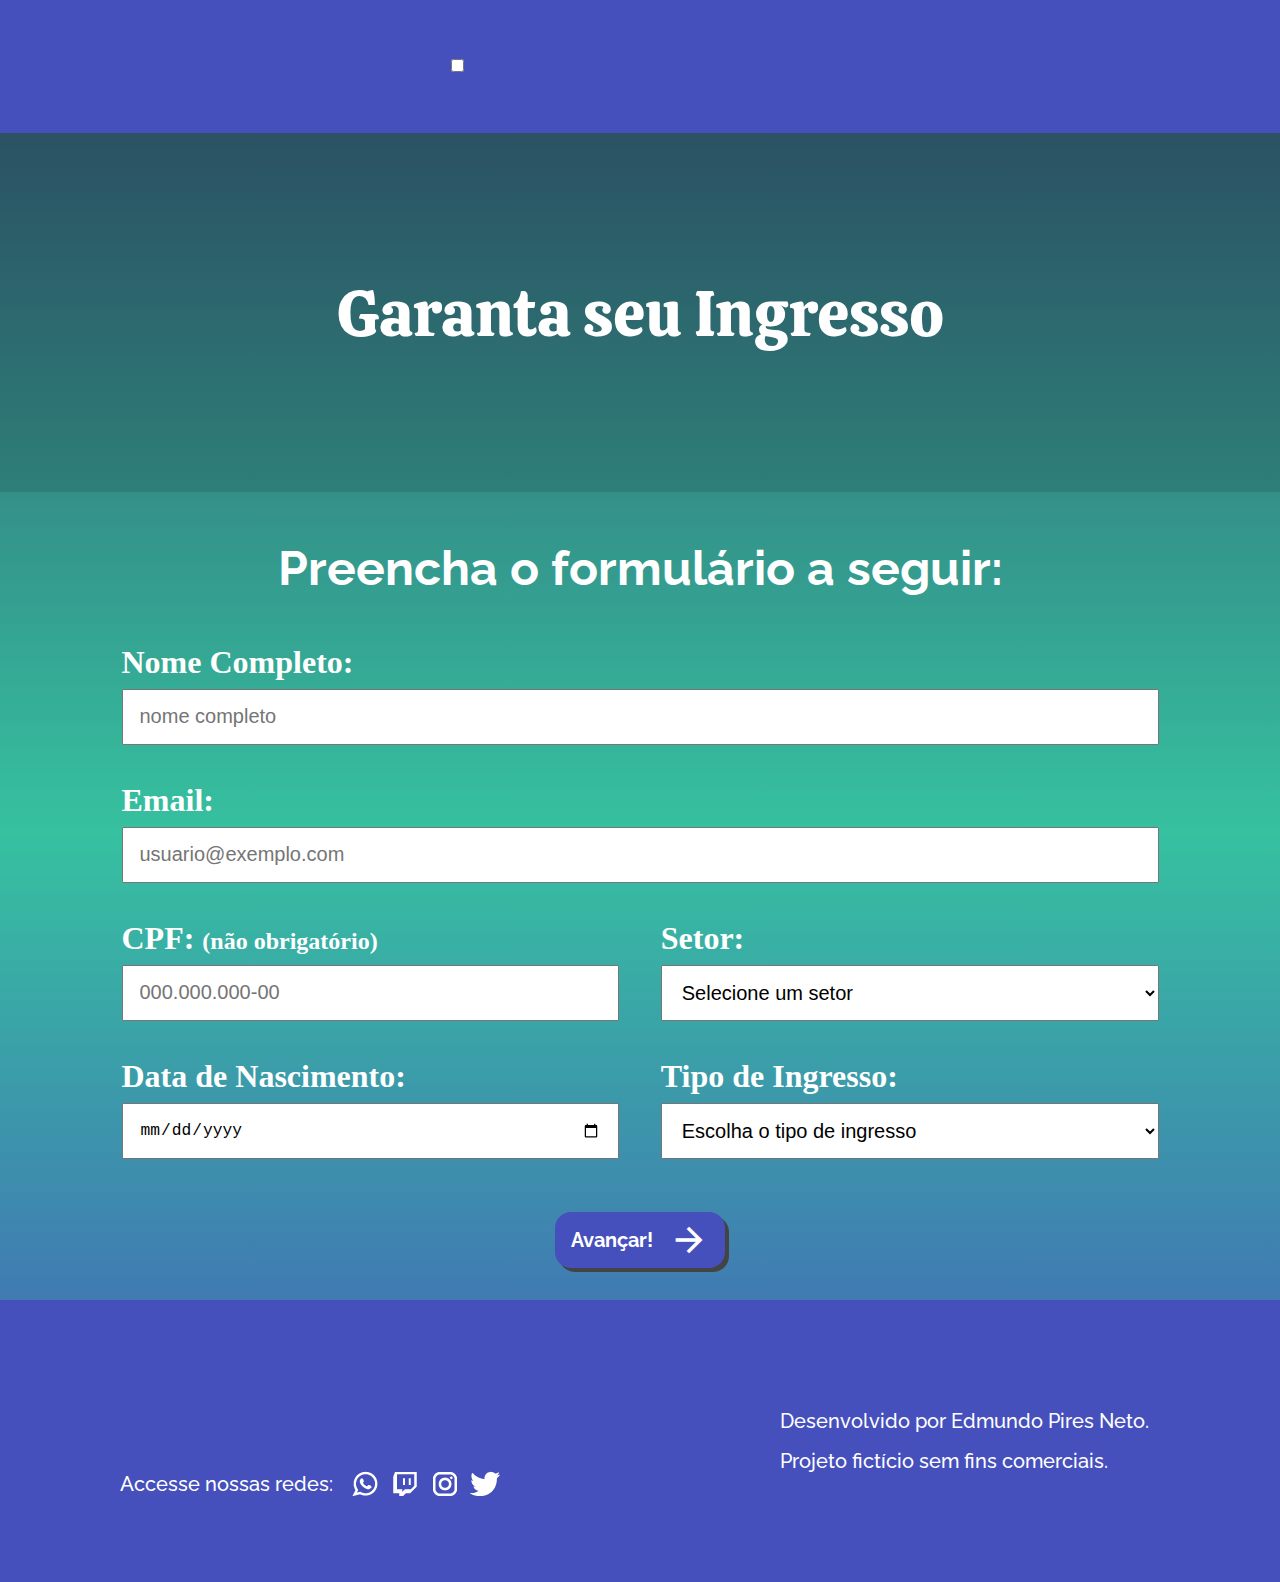
==== commit 893d1e25: "guarda tema escolhido no local storage" ====
--- a/compra-ingresso.html
+++ b/compra-ingresso.html
@@ -7,6 +7,7 @@
     <meta name="viewport" content="width=device-width, initial-scale=1.0">
 
     <link rel="stylesheet" href="./styles/style.css">
+    <link rel="stylesheet" href="./styles/compra-ingresso.css">
     <link rel="icon" href="assets/img/favicon.png">
     <link rel="preconnect" href="https://fonts.googleapis.com">
     <link rel="preconnect" href="https://fonts.gstatic.com" crossorigin>
@@ -49,6 +50,13 @@
                     transform="matrix(0.977465, -0.211098, 0.211098, 0.977465, -34.216232, 65.267586)" />
             </svg>
         </a>
+
+        <div class="troca-tema-container">
+            <label for="switch" class="troca-tema">
+                <input type="checkbox" id="switch">
+                <span class="troca-tema__slider"></span>
+            </label>
+        </div>
 
         <a href="#titulo-principal" class="escondido">Pular para conteúdo principal</a>
 
@@ -78,7 +86,7 @@
         </section>
 
         <section class="secao formulario-ingresso-container">
-            <form action="ingresso.html">
+            <form action="ingresso.html" id="formulario-ingresso">
                 <fieldset class="formulario-ingresso">
                     <legend class="secao__titulo">Preencha o formulário a seguir:</legend>
 
@@ -129,7 +137,7 @@
                         <span class="campo__msg-erro"></span>
                     </div>
 
-                    <button class="botao formulario-ingresso__botao-submit" type="submit">
+                    <button class="botao formulario-ingresso__botao-submit" type="submit" id="botao-submit">
                         <span>Avançar!</span>
                         <span class="material-icon" aria-hidden="true">arrow_forward</span>
                     </button>
@@ -175,10 +183,10 @@
             <span class="redes-sociais__texto">Accesse nossas redes:</span>
 
             <article class="redes-sociais__icones">
-                <img src="assets/img/whatsapp_icon.png" alt="Whatsapp">
-                <img src="assets/img/twitch_icon.png" alt="Twitch">
-                <img src="assets/img/instagram_icon.png" alt="Instagram">
-                <img src="assets/img/twitter_icon.png" alt="Twitter">
+                <img src="assets/img/whatsapp_icon.png" alt="Whatsapp" id="whatsapp-icon">
+                <img src="assets/img/twitch_icon.png" alt="Twitch" id="twitch-icon">
+                <img src="assets/img/instagram_icon.png" alt="Instagram" id="instagram-icon">
+                <img src="assets/img/twitter_icon.png" alt="Twitter" id="twitter-icon">
             </article>
         </section>
 
@@ -189,6 +197,8 @@
     <script src="scripts/menuDropdown.js"></script>
     <script src="scripts/navUnderline.js"></script>
     <script src="scripts/validaFormulario.js"></script>
+    <script src="scripts/mudaTema.js"></script>
+    <script src="scripts/script.js"></script>
 </body>
 
 </html>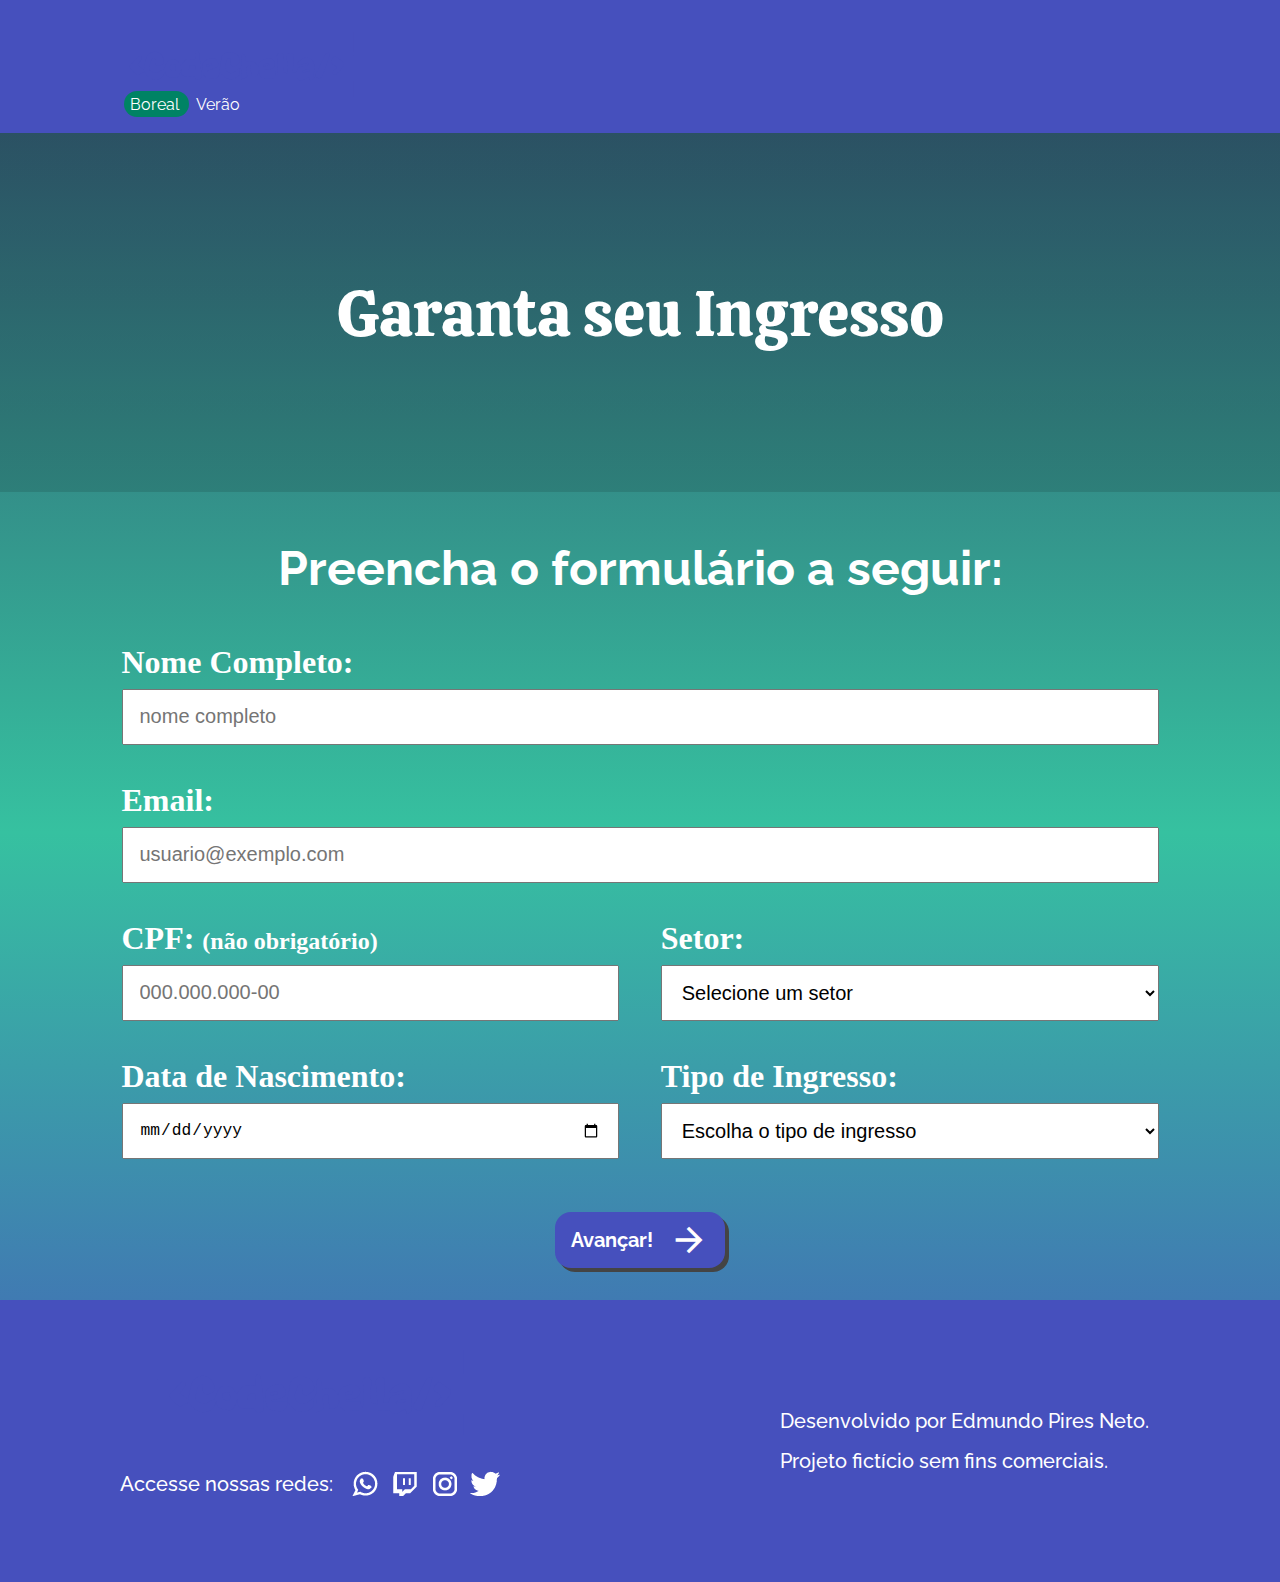
==== commit d2e1b553: "acessibilidade no botão de trocar tema" ====
--- a/compra-ingresso.html
+++ b/compra-ingresso.html
@@ -8,7 +8,7 @@
 
     <link rel="stylesheet" href="./styles/style.css">
     <link rel="stylesheet" href="./styles/compra-ingresso.css">
-    <link rel="icon" href="assets/img/favicon.png">
+    <link rel="icon" href="assets/img/favicon.png" id="favicon">
     <link rel="preconnect" href="https://fonts.googleapis.com">
     <link rel="preconnect" href="https://fonts.gstatic.com" crossorigin>
     <link rel="stylesheet"
@@ -52,9 +52,13 @@
         </a>
 
         <div class="troca-tema-container">
-            <label for="switch" class="troca-tema">
-                <input type="checkbox" id="switch">
+            <label for="switch" class="troca-tema" id="troca-tema">
+                <span class="tema boreal" aria-hidden="true">Boreal</span>
+
+                <input type="checkbox" id="switch" aria-label="trocar para tema verão" role="button">
                 <span class="troca-tema__slider"></span>
+                
+                <span class="tema verao" aria-hidden="true">Verão</span>
             </label>
         </div>
 
